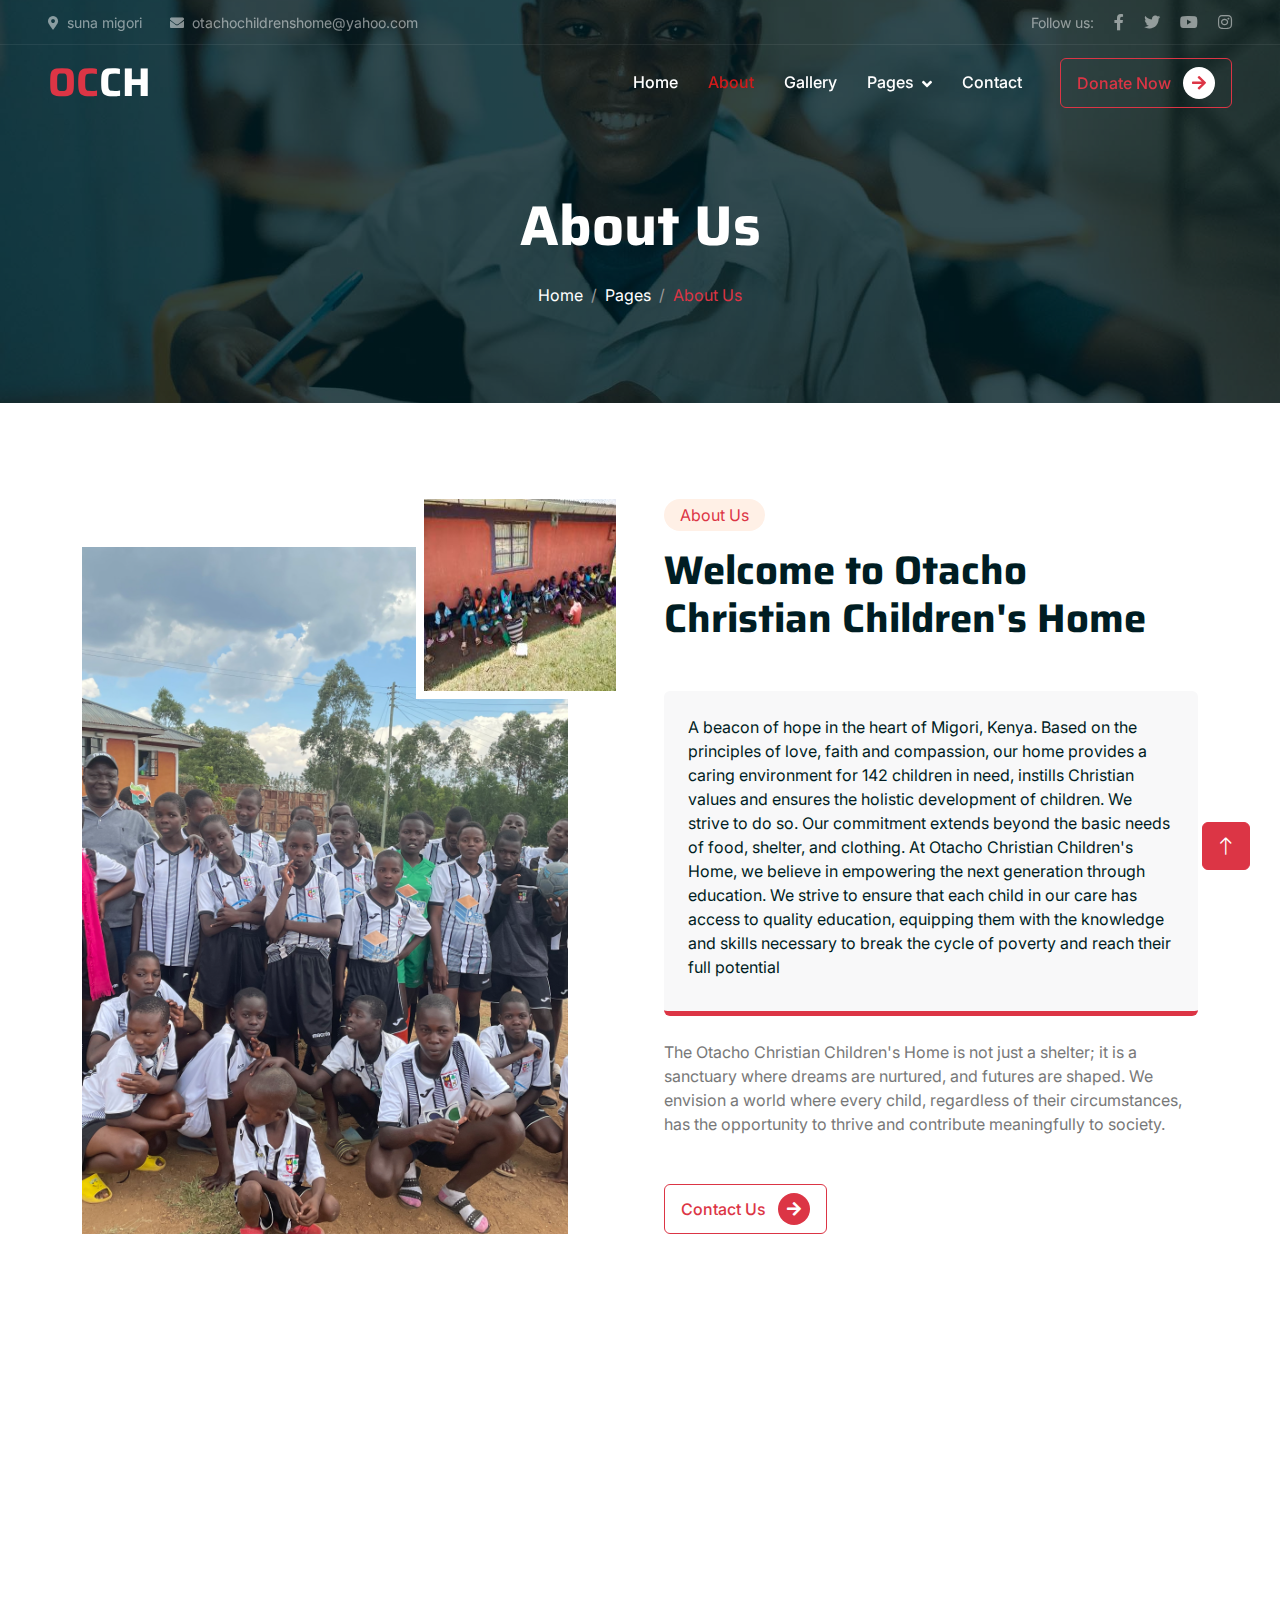
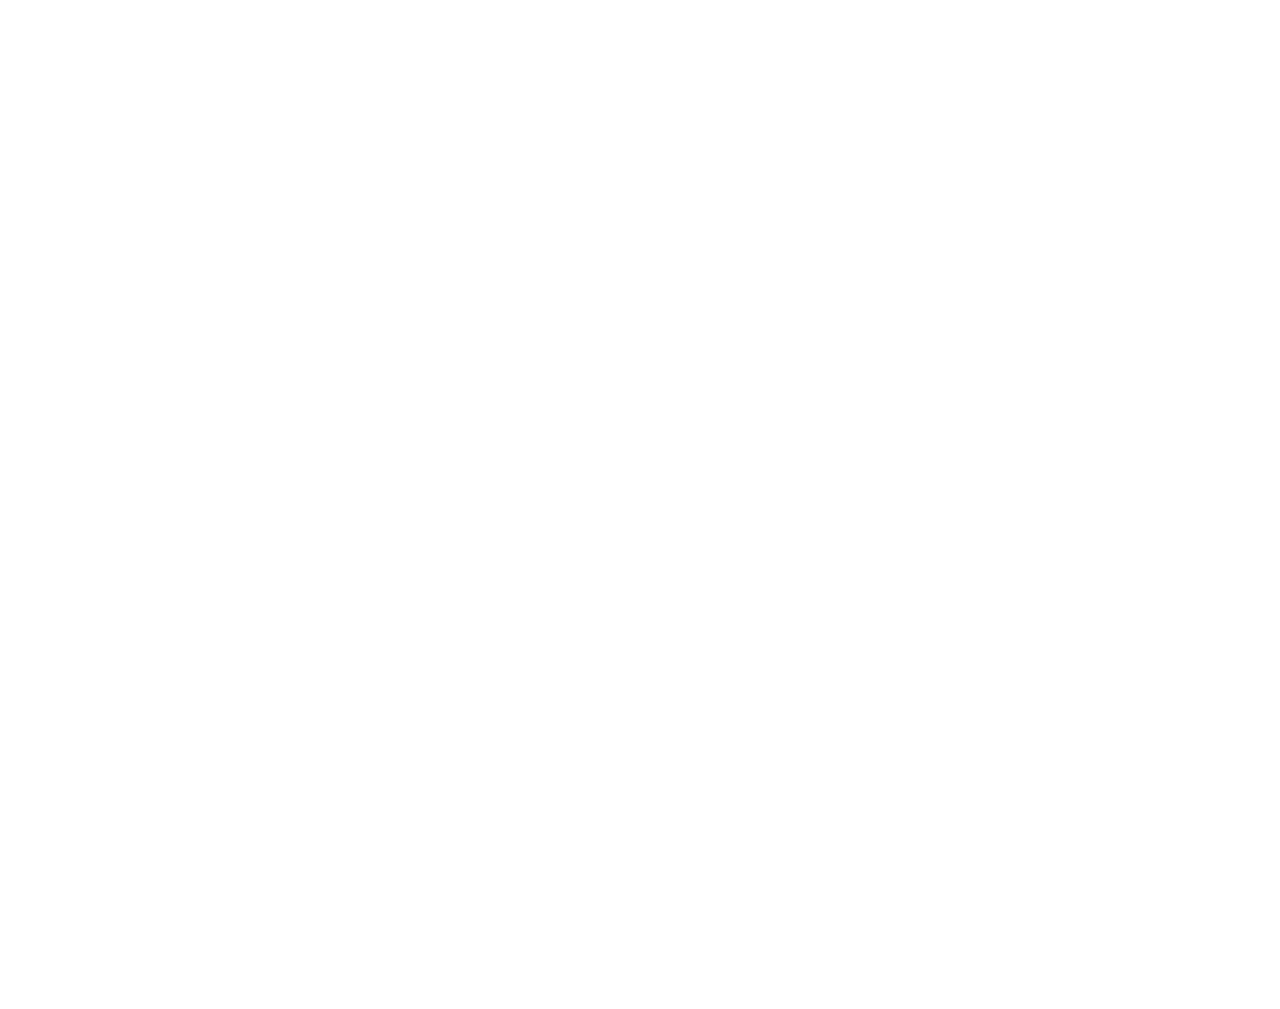
==== about.html @ d8a96b79 "uploads" ====
<!DOCTYPE html>
<html lang="en">

<head>
    <meta charset="utf-8">
    <title>About Us</title>
    <meta content="width=device-width, initial-scale=1.0" name="viewport">
    <meta content="" name="keywords">
    <meta content="" name="description">
    <link href="img/favicon.ico" rel="icon">
    <link rel="preconnect" href="https://fonts.googleapis.com">
    <link rel="preconnect" href="https://fonts.gstatic.com" crossorigin>
    <link href="https://fonts.googleapis.com/css2?family=Inter:wght@400;500;600&family=Saira:wght@500;600;700&display=swap" rel="stylesheet"> 

    <link href="https://cdnjs.cloudflare.com/ajax/libs/font-awesome/5.10.0/css/all.min.css" rel="stylesheet">
    <link href="https://cdn.jsdelivr.net/npm/bootstrap-icons@1.4.1/font/bootstrap-icons.css" rel="stylesheet">
    <link href="lib/animate/animate.min.css" rel="stylesheet">
    <link href="lib/owlcarousel/assets/owl.carousel.min.css" rel="stylesheet">
    <link href="css/bootstrap.min.css" rel="stylesheet">
    <link href="css/style.css" rel="stylesheet">
</head>

<body>
    <!-- Spinner Start -->
    <div id="spinner" class="show bg-white position-fixed translate-middle w-100 vh-100 top-50 start-50 d-flex align-items-center justify-content-center">
        <div class="spinner-grow text-danger" role="status"></div>
    </div>
    <!-- Spinner End -->


    <!-- Navbar Start -->
    <div class="container-fluid fixed-top px-0 wow fadeIn" data-wow-delay="0.1s">
        <div class="top-bar text-white-50 row gx-0 align-items-center d-none d-lg-flex">
            <div class="col-lg-6 px-5 text-start">
                <small><i class="fa fa-map-marker-alt me-2"></i>suna migori</small>
                <small class="ms-4"><i class="fa fa-envelope me-2"></i>otachochildrenshome@yahoo.com</small>
            </div>
            <div class="col-lg-6 px-5 text-end">
                <small>Follow us:</small>
                <a class="text-white-50 ms-3" href="https://www.facebook.com/profile.php?id=61553633801043"><i class="fab fa-facebook-f"></i></a>
                <a class="text-white-50 ms-3" href="https://twitter.com/OtachoHome"><i class="fab fa-twitter"></i></a>
                <a class="text-white-50 ms-3" href="http://www.youtube.com/@OTACHO-HOME"><i class="fab fa-youtube"></i></a>
                <a class="text-white-50 ms-3" href="https://www.instagram.com/otachochildrenshome/"><i class="fab fa-instagram"></i></a>
            </div>
        </div>

        <nav class="navbar navbar-expand-lg navbar-dark py-lg-0 px-lg-5 wow fadeIn" data-wow-delay="0.1s">
            <a href="index.html" class="navbar-brand ms-4 ms-lg-0">
                <h1 class="fw-bold text-danger m-0">OC<span class="text-white">CH</span></h1>
            </a>
            <button type="button" class="navbar-toggler me-4" data-bs-toggle="collapse" data-bs-target="#navbarCollapse">
                <span class="navbar-toggler-icon"></span>
            </button>
            <div class="collapse navbar-collapse" id="navbarCollapse">
                <div class="navbar-nav ms-auto p-4 p-lg-0">
                    <a href="index.html" class="nav-item nav-link">Home</a>
                    <a href="about.html" class="nav-item nav-link active">About</a>
                    <a href="gallery.html" class="nav-item nav-link">Gallery</a>
                    <div class="nav-item dropdown">
                        <a href="#" class="nav-link dropdown-toggle" data-bs-toggle="dropdown">Pages</a>
                        <div class="dropdown-menu m-0">
                            <a href="service.html" class="dropdown-item">Service</a>
                            <a href="donate.html" class="dropdown-item">Donate</a>
                            <!--<a href="team.html" class="dropdown-item">Our Team</a>-->
                            <a href="testimonial.html" class="dropdown-item">Testimonial</a>
                            <!--<a href="404.html" class="dropdown-item">404 Page</a>-->
                        </div>
                    </div>
                    <a href="contact.html" class="nav-item nav-link">Contact</a>
                </div>
                <div class="d-none d-lg-flex ms-2">
                    <a class="btn btn-outline-danger py-2 px-3" href="donate.html">
                        Donate Now
                        <div class="d-inline-flex btn-sm-square bg-white text-danger rounded-circle ms-2">
                            <i class="fa fa-arrow-right"></i>
                        </div>
                    </a>
                </div>
            </div>
        </nav>
    </div>
    <!-- Navbar End -->


    <!-- Page Header Start -->
    <div class="container-fluid page-header mb-5 wow fadeIn" data-wow-delay="0.1s">
        <div class="container text-center">
            <h1 class="display-4 text-white animated slideInDown mb-4">About Us</h1>
            <nav aria-label="breadcrumb animated slideInDown">
                <ol class="breadcrumb justify-content-center mb-0">
                    <li class="breadcrumb-item"><a class="text-white" href="index.html">Home</a></li>
                    <li class="breadcrumb-item"><a class="text-white" href="#">Pages</a></li>
                    <li class="breadcrumb-item text-danger active" aria-current="page">About Us</li>
                </ol>
            </nav>
        </div>
    </div>
    <!-- Page Header End -->


    <!-- About Start -->
    <div class="container-xxl py-5">
        <div class="container">
            <div class="row g-5">
                <div class="col-lg-6 wow fadeInUp" data-wow-delay="0.1s">
                    <div class="position-relative overflow-hidden h-100" style="min-height: 400px;">
                        <img class="position-absolute w-100 h-100 pt-5 pe-5" src="img/banner-5.jpg" alt="" style="object-fit: cover;">
                        <img class="position-absolute top-0 end-0 bg-white ps-2 pb-2" src="img/About-4.jpg" alt="" style="width: 200px; height: 200px;">
                    </div>
                </div>
                <div class="col-lg-6 wow fadeInUp" data-wow-delay="0.5s">
                    <div class="h-100">
                        <div class="d-inline-block rounded-pill bg-secondary text-danger py-1 px-3 mb-3">About Us</div>
                        <h1 class="display-6 mb-5">Welcome to Otacho Christian Children's Home</h1>
                        <div class="bg-light border-bottom border-5 border-danger rounded p-4 mb-4">
                            <p class="text-dark mb-2">A beacon of hope in the heart of Migori, Kenya. Based on the principles of love, faith and compassion, our home provides a caring environment for 142 children in need, instills Christian values ​​and ensures the holistic development of children. We strive to do so. Our commitment extends beyond the basic needs of food, shelter, and clothing. At Otacho Christian Children's Home, we believe in empowering the next generation through education. We strive to ensure that each child in our care has access to quality education, equipping them with the knowledge and skills necessary to break the cycle of poverty and reach their full potential</p>
                           <!-- <span class="text-primary">Jhon Doe, Founder</span> -->
                        </div>
                        <p class="mb-5"> The Otacho Christian Children's Home is not just a shelter; it is a sanctuary where dreams are nurtured, and futures are shaped. We envision a world where every child, regardless of their circumstances, has the opportunity to thrive and contribute meaningfully to society. </p>
                
                        <a class="btn btn-outline-danger py-2 px-3" href="contact.html">
                            Contact Us
                            <div class="d-inline-flex btn-sm-square bg-danger text-white rounded-circle ms-2">
                                <i class="fa fa-arrow-right"></i>
                            </div>
                        </a>
                    </div>
                </div>
            </div>
        </div>
    </div>
    <!-- About End -->

    

    <!--History Start-->

    <div class="container-xxl py-5">
        <div class="container">
            <div class="row g-5">
                <div class="col-lg-6 order-lg-last wow fadeInUp" data-wow-delay="0.5s">
                    <div class="h-100">
                        <div class="d-inline-block rounded-pill bg-secondary text-danger py-1 px-3 mb-3">Our History</div>
                        <h1 class="display-6 mb-5">Our History is Our Story</h1>
                        <div class="bg-light border-bottom border-5 border-danger rounded p-4 mb-4">
                            <p class="text-dark mb-2">Founded in 2003 by Nashon Otiato, Our story is one of compassion, rooted in the personal experience of our founder, Nashon Otiato. At the tender age of 8, Nashon found himself orphaned and facing an uncertain future. However, a benevolent Samaritan intervened, providing Nashon with more than just shelter and sustenance. This act of kindness bestowed upon him the gift of education, nurturing his potential and laying the foundation for the philanthropist he would become. Driven by the profound impact of generosity, Nashon, along with his wife Judith Ouma, established Otacho Christian Children's Home with a mission to pay forward the kindness that changed his life. </p>
                             <!--<span class="text-primary">Jhon Doe, Founder</span>-->
                        </div>
                        <p class="mb-5">Together, they have opened their hearts and home to 142 orphans, raising them as if they were their own. The couple, along with their three biological children, form a tight-knit family that is committed to providing love, care, and a supportive environment for every child under their roof.</p>
    
                        <a class="btn btn-outline-danger py-2 px-3" href="contact.html">
                            Contact Us
                            <div class="d-inline-flex btn-sm-square bg-danger text-white rounded-circle ms-2">
                                <i class="fa fa-arrow-right"></i>
                            </div>
                        </a>
                    </div>
                </div>
                <div class="col-lg-6 wow fadeInUp" data-wow-delay="0.1s">
                    <div class="position-relative overflow-hidden h-100" style="min-height: 400px;">
                        <img class="position-absolute w-100 h-100 pt-5 pe-5" src="img/founder.jpg" alt="" style="object-fit: cover;">
                        <img class="position-absolute top-0 end-0 bg-white ps-2 pb-2" src="img/About-3.jpg" alt="" style="width: 200px; height: 200px;">
                    </div>
                </div>
            </div>
        </div>
    </div>
    

   <!--History End-->


    <!-- Footer Start -->
    <div class="container-fluid bg-dark text-white-50 footer mt-5 pt-5 wow fadeIn" data-wow-delay="0.1s">
        <div class="container py-5">
            <div class="row g-5">
                <div class="col-lg-3 col-md-6">
                    <h1 class="fw-bold text-danger mb-4">OC<span class="text-white">CH</span></h1>
                    <p>Empowering young hearts: A haven of care and compassion for children, fostering dreams and building futures at Otacho Christian Home</p>
                    <div class="d-flex pt-2">
                        <a class="btn btn-square me-1" href="https://twitter.com/OtachoHome"><i class="fab fa-twitter"></i></a>
                        <a class="btn btn-square me-1" href="https://www.facebook.com/profile.php?id=61553633801043"><i class="fab fa-facebook-f"></i></a>
                        <a class="btn btn-square me-1" href="http://www.youtube.com/@OTACHO-HOME"><i class="fab fa-youtube"></i></a>
                        <a class="btn btn-square me-0" href="https://www.instagram.com/otachochildrenshome/"><i class="fab fa-instagram"></i></a>
                    </div>
                </div>
                <div class="col-lg-3 col-md-6">
                    <h5 class="text-light mb-4">Address</h5>
                    <p><i class="fa fa-map-marker-alt me-3"></i>suna-migori</p>
                    <p><i class="fa fa-phone-alt me-3"></i>+254 723255935</p>
                    <p><i class="fa fa-envelope me-3"></i>otachochildrenshome@yahoo.com</p>
                </div>
                <div class="col-lg-3 col-md-6">
                    <h5 class="text-light mb-4">Quick Links</h5>
                    <a class="btn btn-link" href="">About Us</a>
                    <a class="btn btn-link" href="">Contact Us</a>
                    <a class="btn btn-link" href="">Our Services</a>
                    <a class="btn btn-link" href="">Terms & Condition</a>
                    <a class="btn btn-link" href="">Support</a>
                </div>
                <div class="col-lg-3 col-md-6">
                    <h5 class="text-light mb-4">Newsletter</h5>
                    <p>Newsletter coming soon.</p>
                    <div class="position-relative mx-auto" style="max-width: 400px;">
                        <input class="form-control bg-transparent w-100 py-3 ps-4 pe-5" type="text" placeholder="Your email">
                        <button type="button" class="btn btn-danger py-2 position-absolute top-0 end-0 mt-2 me-2">SignUp</button>
                    </div>
                </div>
            </div>
        </div>
        <div class="container-fluid copyright">
            <div class="container">
                <div class="row">
                    <div class="col-md-6 text-center text-md-start mb-3 mb-md-0">
                        &copy; <a href="#">otachochildrenshome</a>, All Right Reserved.
                    </div>
                    <div class="col-md-6 text-center text-md-end">
                        <!--/*** This template is free as long as you keep the footer author’s credit link/attribution link/backlink. If you'd like to use the template without the footer author’s credit link/attribution link/backlink, you can purchase the Credit Removal License from "https://htmlcodex.com/credit-removal". Thank you for your support. ***/-->
                        Designed By <a href="https://htmllcodex.com">Otacho</a>
                    </div>
                </div>
            </div>
        </div>
    </div>
    <!-- Footer End -->


    <!-- Back to Top -->
    <a href="#" class="btn btn-lg btn-danger btn-lg-square back-to-top"><i class="bi bi-arrow-up"></i></a>


    <!-- JavaScript Libraries -->
    <script src="https://code.jquery.com/jquery-3.4.1.min.js"></script>
    <script src="https://cdn.jsdelivr.net/npm/bootstrap@5.0.0/dist/js/bootstrap.bundle.min.js"></script>
    <script src="lib/wow/wow.min.js"></script>
    <script src="lib/easing/easing.min.js"></script>
    <script src="lib/waypoints/waypoints.min.js"></script>
    <script src="lib/owlcarousel/owl.carousel.min.js"></script>
    <script src="lib/parallax/parallax.min.js"></script>

    <!-- Template Javascript -->
    <script src="js/main.js"></script>
</body>

</html>
---- css/style.css ----
/********** Template CSS **********/
:root {
    --primary: #d11b1b;
    --secondary: #FFF0E6;
    --light: #F8F8F9;
    --dark: #001D23;
}

.back-to-top {
    position: fixed;
    display: none;
    right: 30px;
    bottom: 30px;
    z-index: 99;
}


/*** Spinner ***/
#spinner {
    opacity: 0;
    visibility: hidden;
    transition: opacity .5s ease-out, visibility 0s linear .5s;
    z-index: 99999;
}

#spinner.show {
    transition: opacity .5s ease-out, visibility 0s linear 0s;
    visibility: visible;
    opacity: 1;
}


/*** Button ***/
.btn {
    font-weight: 500;
    transition: .5s;
}

.btn.btn-primary,
.btn.btn-outline-primary:hover {
    color: #FFFFFF;
}

.btn.btn-primary:hover {
    color: var(--primary);
    background: transparent;
}

.btn-square {
    width: 38px;
    height: 38px;
}

.btn-sm-square {
    width: 32px;
    height: 32px;
}

.btn-lg-square {
    width: 48px;
    height: 48px;
}

.btn-square,
.btn-sm-square,
.btn-lg-square {
    padding: 0;
    display: flex;
    align-items: center;
    justify-content: center;
    font-weight: normal;
}


/*** Navbar ***/
.fixed-top {
    transition: .5s;
}

.top-bar {
    height: 45px;
    border-bottom: 1px solid rgba(255, 255, 255, .07);
}

.navbar .dropdown-toggle::after {
    border: none;
    content: "\f107";
    font-family: "Font Awesome 5 Free";
    font-weight: 900;
    vertical-align: middle;
    margin-left: 8px;
}

.navbar .navbar-nav .nav-link {
    margin-right: 30px;
    padding: 25px 0;
    color: #FFFFFF;
    font-weight: 500;
    outline: none;
}

.navbar .navbar-nav .nav-link:hover,
.navbar .navbar-nav .nav-link.active {
    color: var(--primary);
}

@media (max-width: 991.98px) {
    .navbar .navbar-nav {
        margin-top: 10px;
        border-top: 1px solid rgba(0, 0, 0, .07);
        background: var(--dark);
    }

    .navbar .navbar-nav .nav-link {
        padding: 10px 0;
    }
}

@media (min-width: 992px) {
    .navbar .nav-item .dropdown-menu {
        display: block;
        visibility: hidden;
        top: 100%;
        transform: rotateX(-75deg);
        transform-origin: 0% 0%;
        transition: .5s;
        opacity: 0;
    }

    .navbar .nav-item:hover .dropdown-menu {
        transform: rotateX(0deg);
        visibility: visible;
        transition: .5s;
        opacity: 1;
    }
}


/*** Header ***/
.carousel-caption {
    top: 0;
    left: 0;
    right: 0;
    bottom: 0;
    display: flex;
    align-items: center;
    justify-content: center;
    text-align: center;
    background: rgba(0, 29, 35, .8);
    z-index: 1;
}

.carousel-control-prev,
.carousel-control-next {
    width: 15%;
}

.carousel-control-prev-icon,
.carousel-control-next-icon {
    width: 3rem;
    height: 3rem;
    background-color: var(--dark);
    border: 12px solid var(--dark);
    border-radius: 3rem;
}

@media (max-width: 768px) {
    #header-carousel .carousel-item {
        position: relative;
        min-height: 450px;
    }
    
    #header-carousel .carousel-item img {
        position: absolute;
        width: 100%;
        height: 100%;
        object-fit: cover;
    }
}

.page-header {
    padding-top: 12rem;
    padding-bottom: 6rem;
    background: linear-gradient(rgba(0, 29, 35, .8), rgba(0, 29, 35, .8)), url(../img/carousel-1.jpg) center center no-repeat;
    background-size: cover;
}

.page-header .breadcrumb-item+.breadcrumb-item::before {
    color: #999999;
}


/*** Causes ***/
.causes-item .progress {
    height: 5px;
    border-radius: 0;
    overflow: visible;
}

.causes-item .progress .progress-bar {
    position: relative;
    overflow: visible;
    width: 0px;
    border-radius: 0;
    transition: 5s;
}

.causes-item .progress .progress-bar span {
    position: absolute;
    top: -7px;
    right: 0;
    width: 40px;
    height: 19px;
    display: flex;
    align-items: center;
    justify-content: center;
    font-size: 12px;
    background: var(--primary);
    color: #FFFFFF;
}

.causes-item .causes-overlay {
    position: absolute;
    width: 100%;
    height: 0;
    top: 0;
    left: 0;
    display: flex;
    align-items: center;
    justify-content: center;
    background: rgba(0, 0, 0, .5);
    overflow: hidden;
    opacity: 0;
    transition: .5s;
}

.causes-item:hover .causes-overlay {
    height: 100%;
    opacity: 1;
}


/*** Service ***/
.service-item {
    box-shadow: 0 0 45px rgba(0, 0, 0, .06);
}


/*** Donate ***/
.donate {
    background: rgba(0, 29, 35, .8);
}

.btn-group .btn-light:hover,
.btn-group input[type="radio"]:checked+label {
    color: var(--primary);
    border-color: var(--primary);
}


/*** Team ***/
.team-item img {
    position: relative;
    top: 0;
    transition: .5s;
}

.team-item:hover img {
    top: -30px;
}

.team-item .team-text {
    position: relative;
    height: 100px;
    transition: .5s;
}

.team-item:hover .team-text {
    margin-top: -60px;
    height: 160px;
}

.team-item .team-text .team-social {
    opacity: 0;
    transition: .5s;
}

.team-item:hover .team-text .team-social {
    opacity: 1;
}

.team-item .team-social .btn {
    display: inline-flex;
    color: var(--primary);
    background: #FFFFFF;
    border-radius: 40px;
}

.team-item .team-social .btn:hover {
    color: #FFFFFF;
    background: var(--primary);
}


/*** Testimonial ***/
.testimonial-carousel::before {
    position: absolute;
    content: "";
    top: 0;
    left: 0;
    height: 100%;
    width: 0;
    background: linear-gradient(to right, rgba(255, 255, 255, 1) 0%, rgba(255, 255, 255, 0) 100%);
    z-index: 1;
}

.testimonial-carousel::after {
    position: absolute;
    content: "";
    top: 0;
    right: 0;
    height: 100%;
    width: 0;
    background: linear-gradient(to left, rgba(255, 255, 255, 1) 0%, rgba(255, 255, 255, 0) 100%);
    z-index: 1;
}

@media (min-width: 768px) {
    .testimonial-carousel::before,
    .testimonial-carousel::after {
        width: 200px;
    }
}

@media (min-width: 992px) {
    .testimonial-carousel::before,
    .testimonial-carousel::after {
        width: 300px;
    }
}

.testimonial-carousel .owl-item .testimonial-text {
    background: var(--light);
    transform: scale(.8);
    transition: .5s;
}

.testimonial-carousel .owl-item.center .testimonial-text {
    background: var(--primary);
    transform: scale(1);
}

.testimonial-carousel .owl-item .testimonial-text *,
.testimonial-carousel .owl-item .testimonial-item img {
    transition: .5s;
}

.testimonial-carousel .owl-item.center .testimonial-text * {
    color: var(--light) !important;
}

.testimonial-carousel .owl-item.center .testimonial-item img {
    background: var(--primary) !important;
} 

.testimonial-carousel .owl-nav {
    position: absolute;
    width: 350px;
    top: 15px;
    left: 50%;
    transform: translateX(-50%);
    display: flex;
    justify-content: space-between;
    opacity: 0;
    transition: .5s;
    z-index: 1;
}

.testimonial-carousel:hover .owl-nav {
    width: 300px;
    opacity: 1;
}

.testimonial-carousel .owl-nav .owl-prev,
.testimonial-carousel .owl-nav .owl-next {
    position: relative;
    color: var(--primary);
    font-size: 45px;
    transition: .5s;
}

.testimonial-carousel .owl-nav .owl-prev:hover,
.testimonial-carousel .owl-nav .owl-next:hover {
    color: var(--dark);
}


/*** Footer ***/

.footer .btn.btn-link {
    display: block;
    margin-bottom: 5px;
    padding: 0;
    text-align: left;
    color: rgba(255,255,255,0.5);
    font-weight: normal;
    text-transform: capitalize;
    transition: .3s;
}

.footer .btn.btn-link::before {
    position: relative;
    content: "\f105";
    font-family: "Font Awesome 5 Free";
    font-weight: 900;
    color: rgba(255,255,255,0.5);
    margin-right: 10px;
}

.footer .btn.btn-link:hover {
    color: var(--light);
    letter-spacing: 1px;
    box-shadow: none;
}

.footer .btn.btn-square {
    color: rgba(255,255,255,0.5);
    border: 1px solid rgba(255,255,255,0.5);
}

.footer .btn.btn-square:hover {
    color: var(--secondary);
    border-color: var(--light);
}

.footer .copyright {
    padding: 25px 0;
    font-size: 15px;
    border-top: 1px solid rgba(256, 256, 256, .1);
}

.footer .copyright a {
    color: var(--secondary);
}

.footer .copyright a:hover {
    color: var(--primary);
}
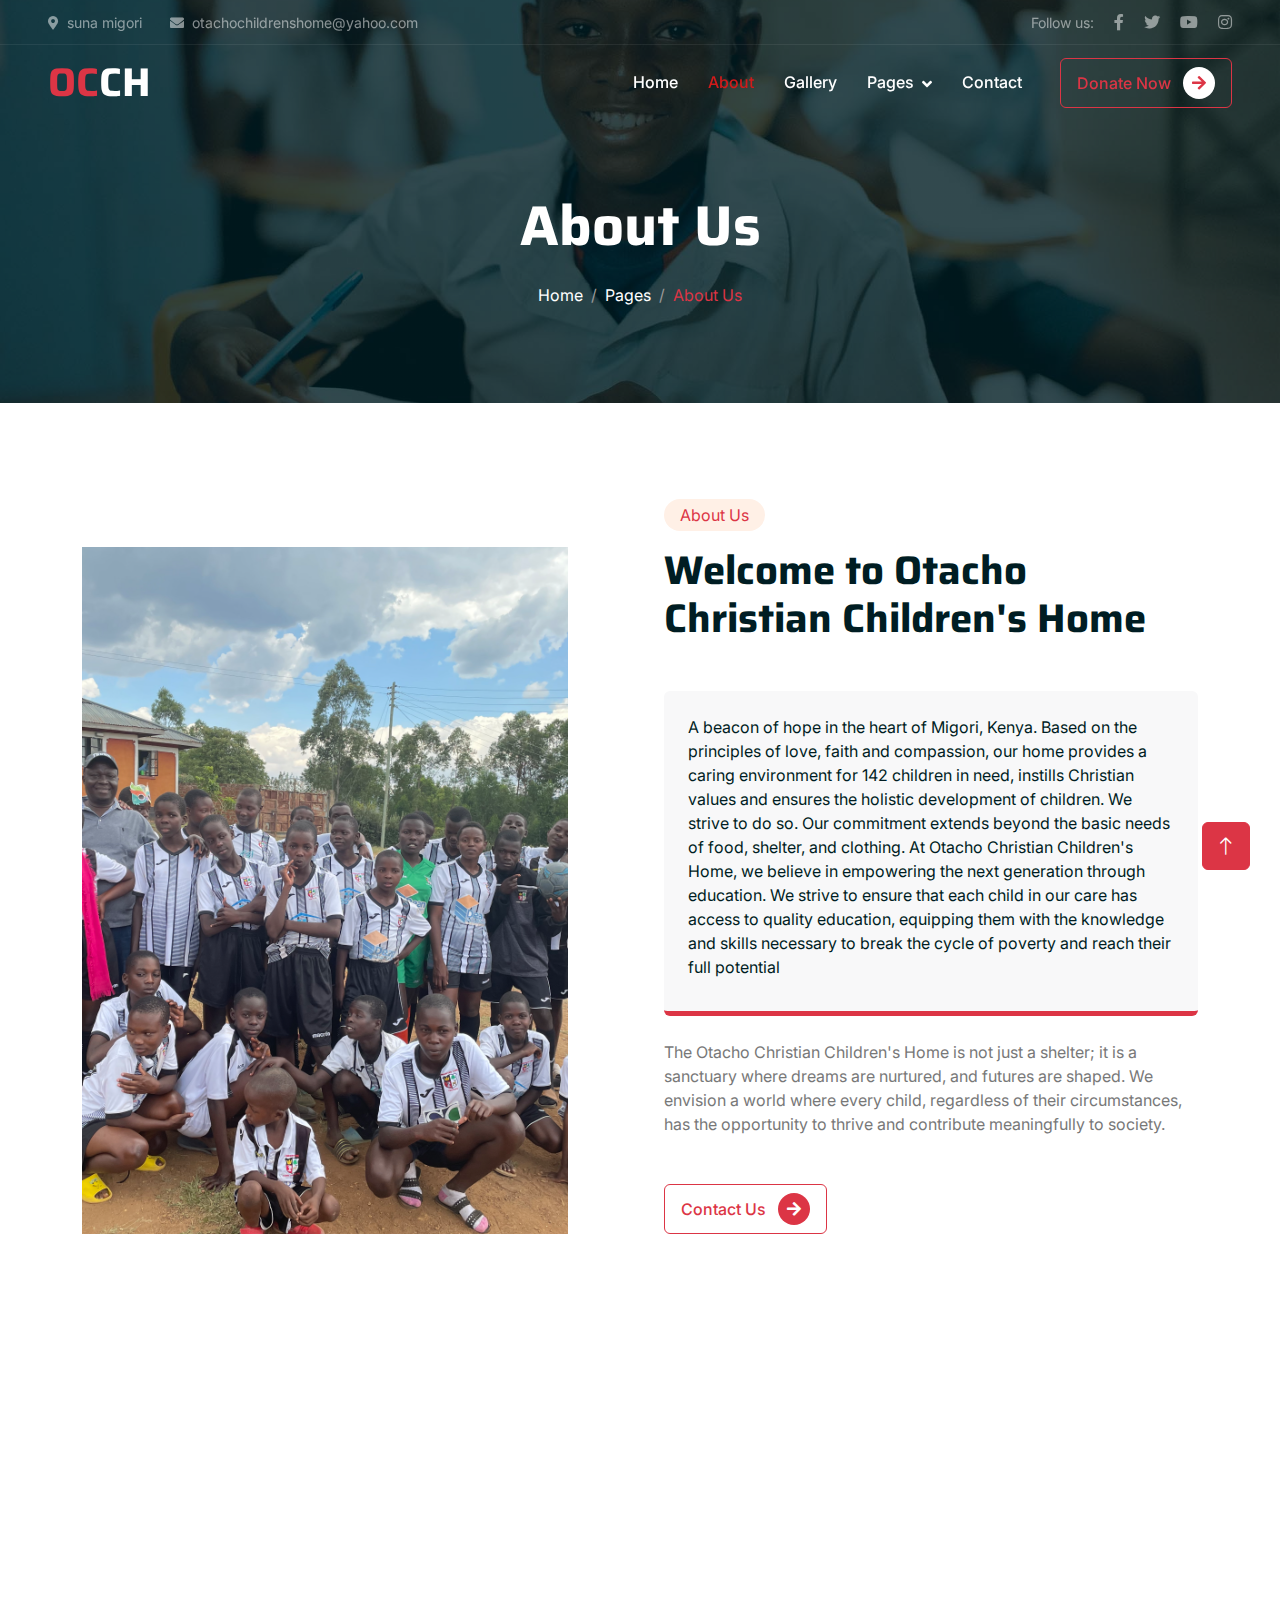
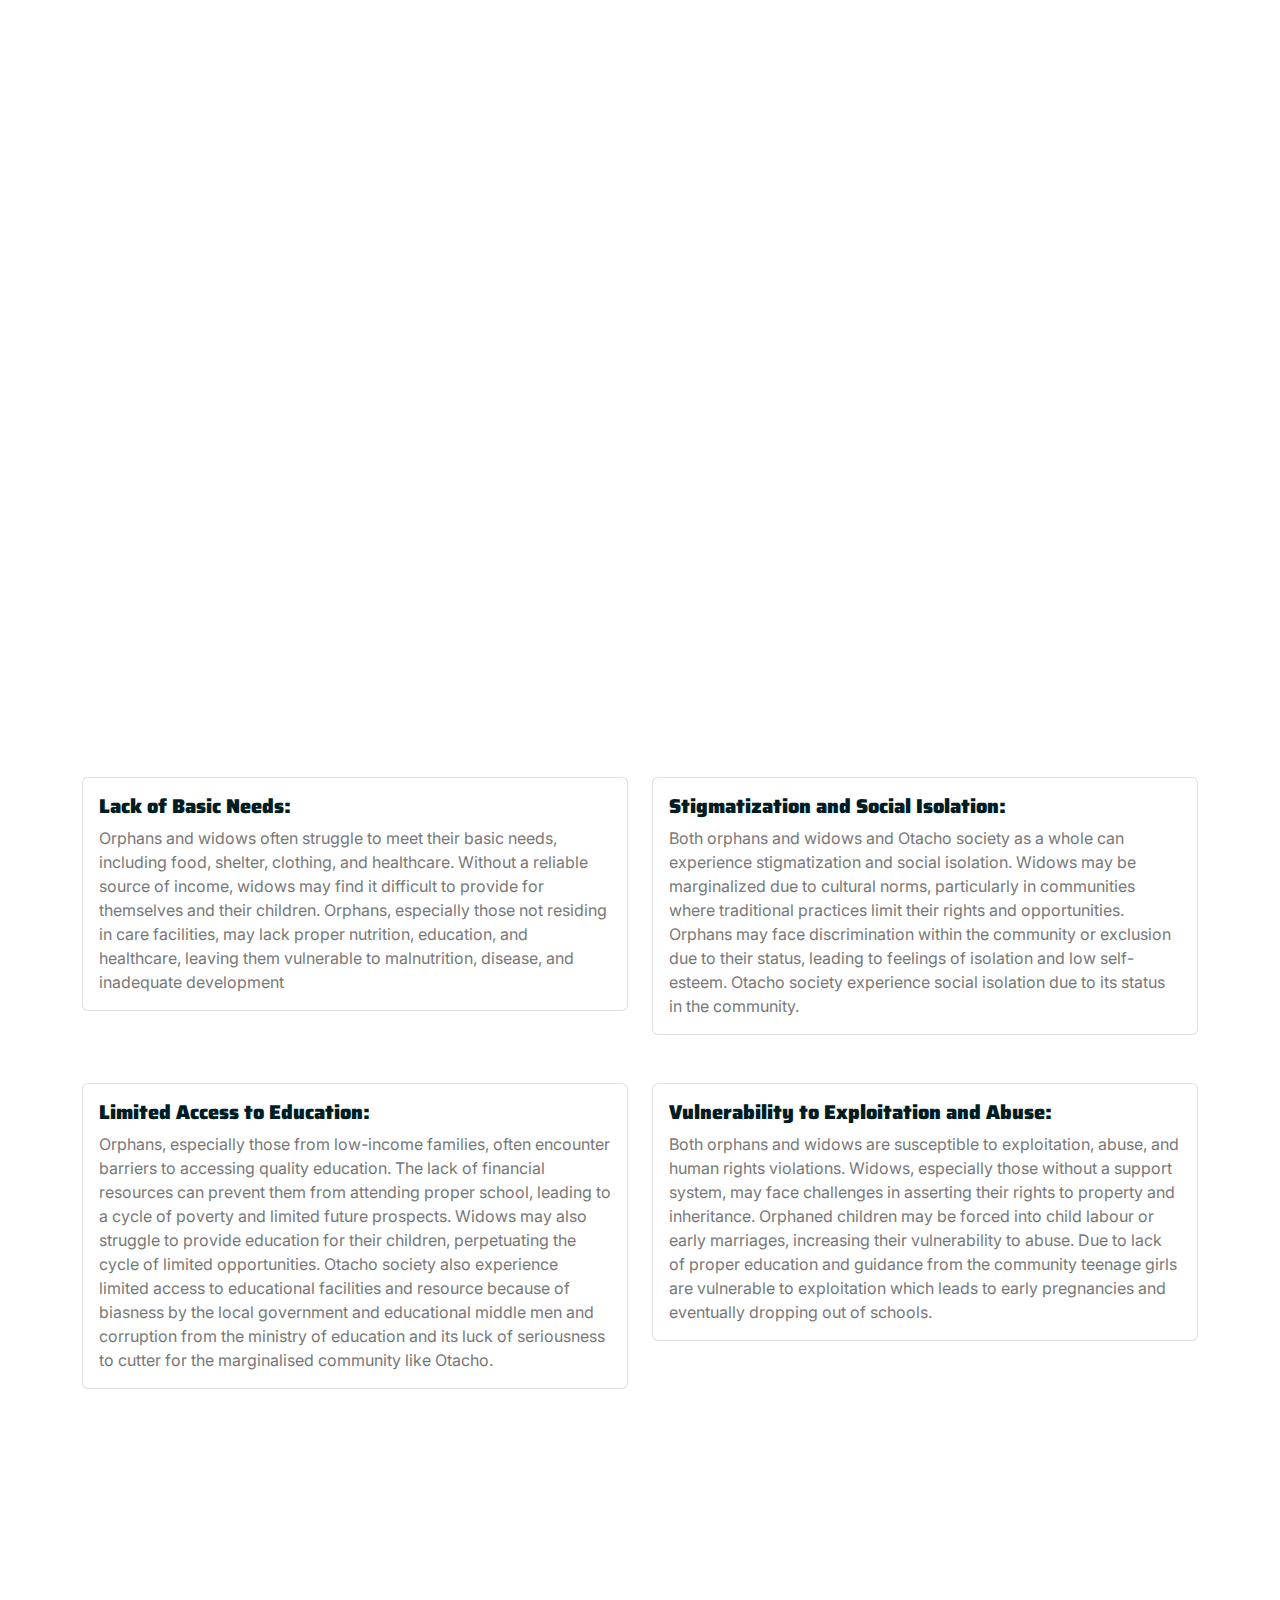
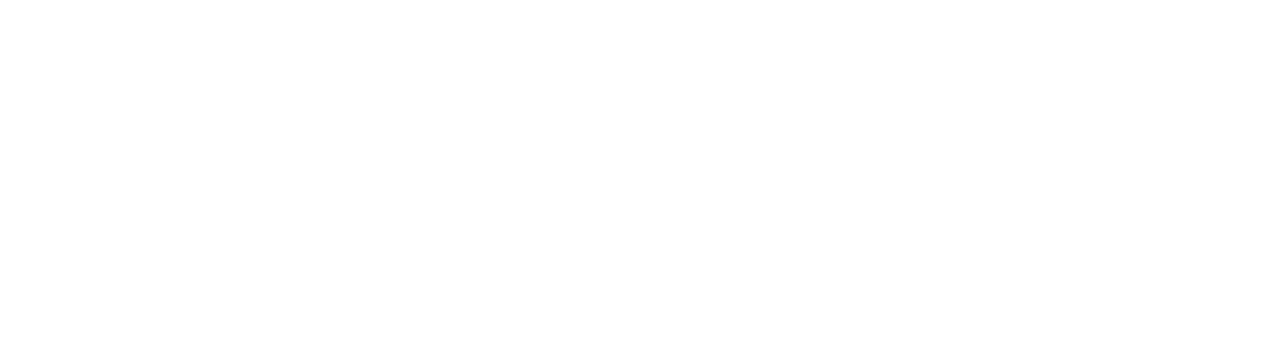
==== commit ed3ab56c: "update" ====
--- a/about.html
+++ b/about.html
@@ -105,7 +105,7 @@
                 <div class="col-lg-6 wow fadeInUp" data-wow-delay="0.1s">
                     <div class="position-relative overflow-hidden h-100" style="min-height: 400px;">
                         <img class="position-absolute w-100 h-100 pt-5 pe-5" src="img/banner-5.jpg" alt="" style="object-fit: cover;">
-                        <img class="position-absolute top-0 end-0 bg-white ps-2 pb-2" src="img/About-4.jpg" alt="" style="width: 200px; height: 200px;">
+                        <!--<img class="position-absolute top-0 end-0 bg-white ps-2 pb-2" src="img/About-4.jpg" alt="" style="width: 200px; height: 200px;">-->
                     </div>
                 </div>
                 <div class="col-lg-6 wow fadeInUp" data-wow-delay="0.5s">
@@ -159,7 +159,7 @@
                 <div class="col-lg-6 wow fadeInUp" data-wow-delay="0.1s">
                     <div class="position-relative overflow-hidden h-100" style="min-height: 400px;">
                         <img class="position-absolute w-100 h-100 pt-5 pe-5" src="img/founder.jpg" alt="" style="object-fit: cover;">
-                        <img class="position-absolute top-0 end-0 bg-white ps-2 pb-2" src="img/About-3.jpg" alt="" style="width: 200px; height: 200px;">
+                        <img class="position-absolute top-0 end-0 bg-white ps-2 pb-2" src="" alt="" style="width: 0px; height: 0px;">
                     </div>
                 </div>
             </div>
@@ -168,6 +168,78 @@
     
 
    <!--History End-->
+
+   <!--Challenges-->
+
+
+   <div class="container-xxl py-5">
+    <div class="container">
+        <div class="text-center mx-auto mb-5 wow fadeInUp" data-wow-delay="0.1s" style="max-width: 500px;">
+            <div class="d-inline-block rounded-pill bg-secondary text-danger py-1 px-3 mb-3">Obstacles</div>
+            <h1 class="display-6 mb-5">Obstacles Encountered within the Otacho Community</h1>
+        </div>
+        <div class="row">
+            <div class="col-sm-6">
+              <div class="card">
+                <div class="card-body">
+                  <h5 class="card-title"><strong>Lack of Basic Needs:</strong></h5>
+                  <p class="card-text">Orphans and widows often struggle to meet their basic needs, including food, shelter, clothing, and
+                    healthcare. Without a reliable source of income, widows may find it difficult to provide for
+                    themselves and their children. Orphans, especially those not residing in care facilities, may lack
+                    proper nutrition, education, and healthcare, leaving them vulnerable to malnutrition, disease, and
+                    inadequate development</p>
+        
+                </div>
+              </div>
+            </div>
+            <div class="col-sm-6">
+              <div class="card">
+                <div class="card-body">
+                  <h5 class="card-title"><strong>Stigmatization and Social Isolation:</strong></h5>
+                  <p class="card-text">Both orphans and widows and Otacho society as a whole can experience stigmatization and social
+                    isolation. Widows may be marginalized due to cultural norms, particularly in communities where
+                    traditional practices limit their rights and opportunities. Orphans may face discrimination within the
+                    community or exclusion due to their status, leading to feelings of isolation and low self-esteem.
+                    Otacho society experience social isolation due to its status in the community.</p>
+                
+                </div>
+              </div>
+            </div>
+          </div>
+          <div class="row mt-5">
+            <div class="col-sm-6">
+              <div class="card">
+                <div class="card-body">
+                  <h5 class="card-title"><strong>Limited Access to Education:</strong></h5>
+                  <p class="card-text">Orphans, especially those from low-income families, often encounter barriers to accessing quality
+                    education. The lack of financial resources can prevent them from attending proper school, leading to
+                    a cycle of poverty and limited future prospects. Widows may also struggle to provide education for
+                    their children, perpetuating the cycle of limited opportunities. Otacho society also experience
+                    limited access to educational facilities and resource because of biasness by the local government and
+                    educational middle men and corruption from the ministry of education and its luck of seriousness to
+                    cutter for the marginalised community like Otacho.</p>
+        
+                </div>
+              </div>
+            </div>
+            <div class="col-sm-6">
+              <div class="card">
+                <div class="card-body">
+                <h5 class="card-title"><strong>Vulnerability to Exploitation and Abuse:</strong></h5>
+                  <p class="card-text">Both orphans and widows are susceptible to exploitation, abuse, and human rights violations.
+                    Widows, especially those without a support system, may face challenges in asserting their rights to
+                    property and inheritance. Orphaned children may be forced into child labour or early marriages,
+                    increasing their vulnerability to abuse. Due to lack of proper education and guidance from the
+                    community teenage girls are vulnerable to exploitation which leads to early pregnancies and
+                    eventually dropping out of schools.</p>
+                
+                </div>
+              </div>
+            </div>
+    </div>
+   </div>
+
+   <!--Challenges End-->
 
 
     <!-- Footer Start -->
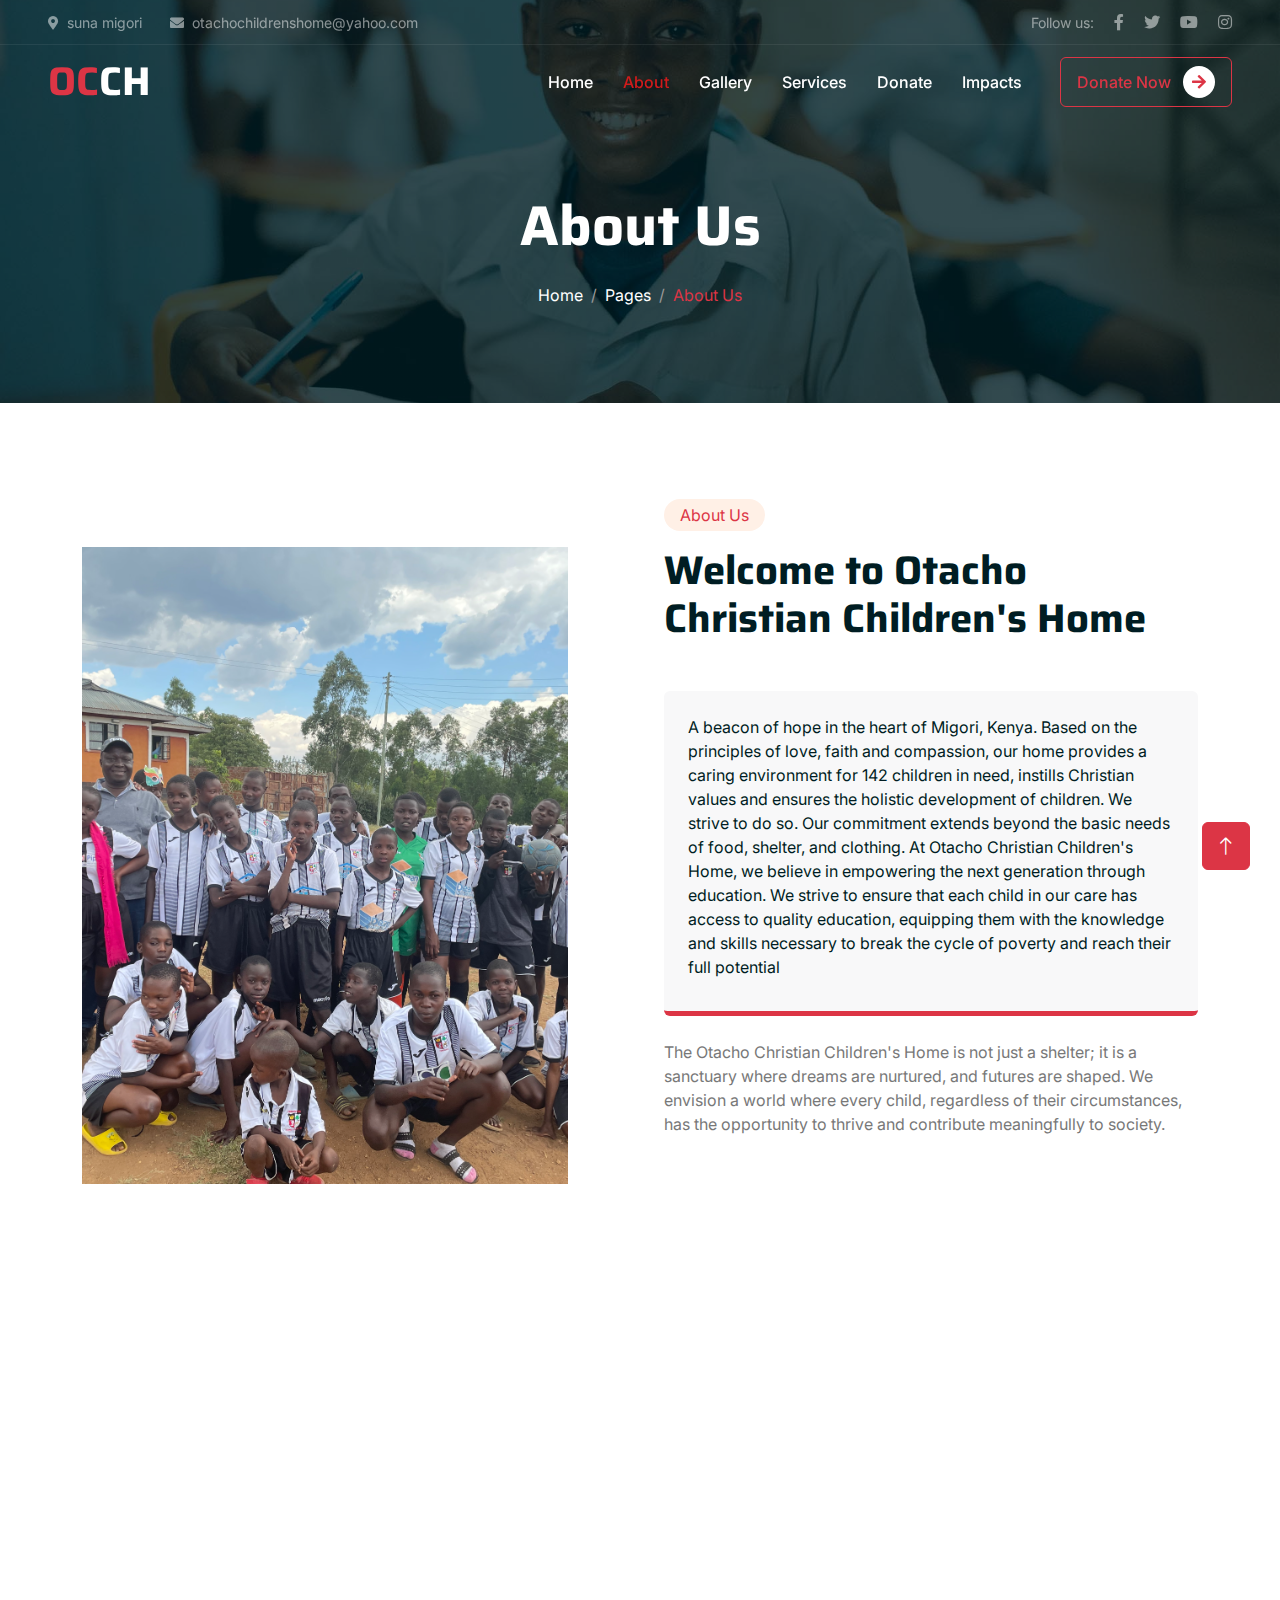
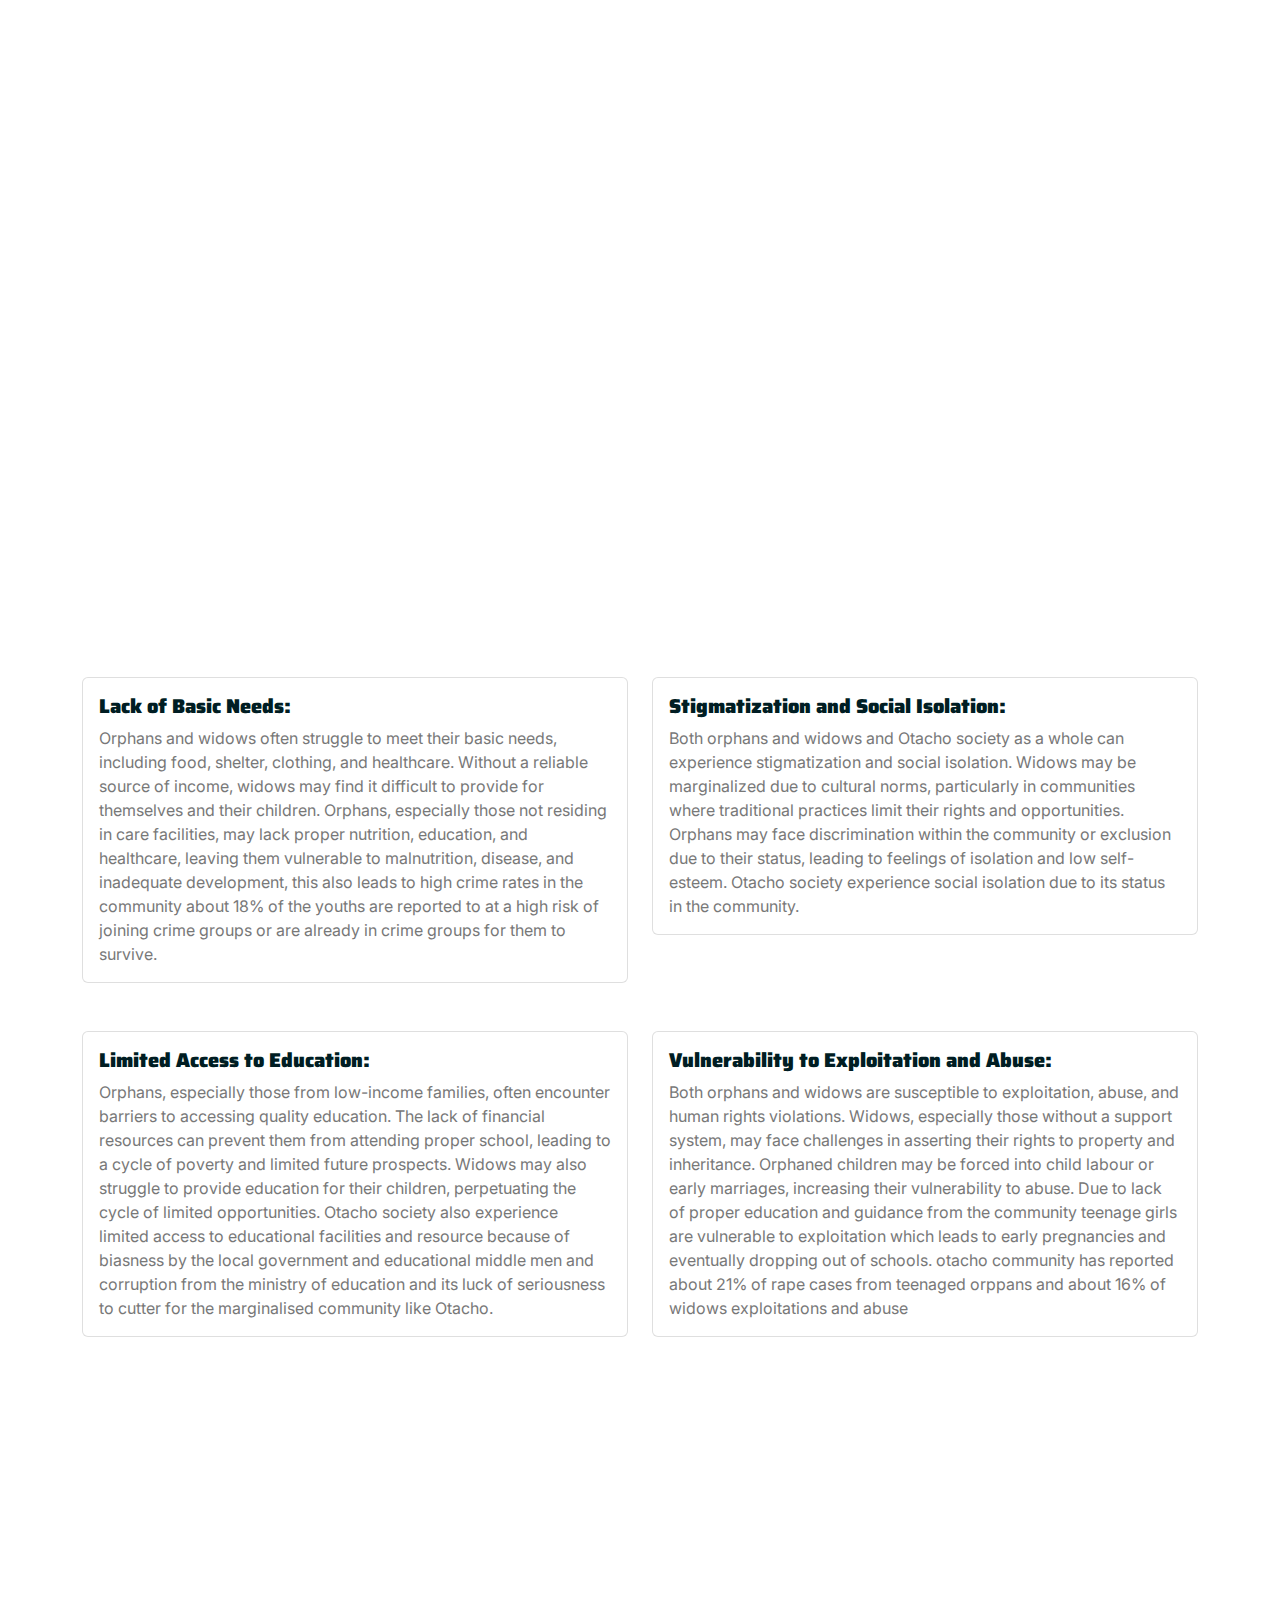
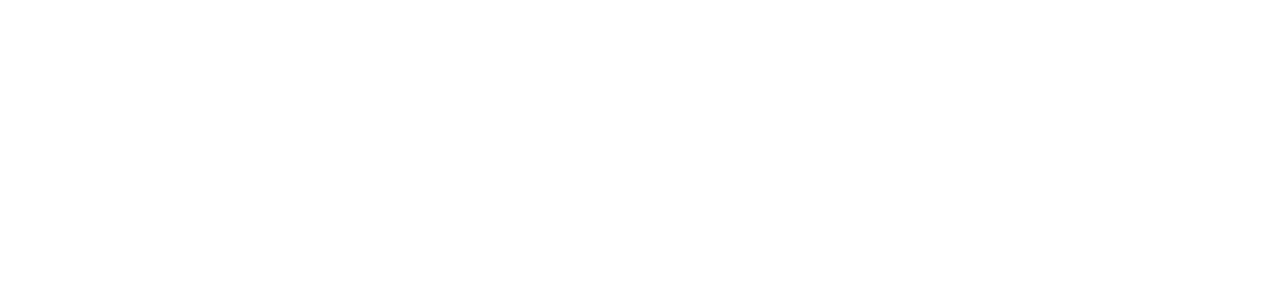
==== commit 6cb94146: "update" ====
--- a/about.html
+++ b/about.html
@@ -56,17 +56,19 @@
                     <a href="index.html" class="nav-item nav-link">Home</a>
                     <a href="about.html" class="nav-item nav-link active">About</a>
                     <a href="gallery.html" class="nav-item nav-link">Gallery</a>
-                    <div class="nav-item dropdown">
+                    <a href="service.html" class="nav-item nav-link">Services</a>
+                    <a href="donate.html" class="nav-item nav-link">Donate</a>
+                    <a href="testimonial.html" class="nav-item nav-link">Impacts</a>
+                    <!--<div class="nav-item dropdown">
                         <a href="#" class="nav-link dropdown-toggle" data-bs-toggle="dropdown">Pages</a>
                         <div class="dropdown-menu m-0">
                             <a href="service.html" class="dropdown-item">Service</a>
                             <a href="donate.html" class="dropdown-item">Donate</a>
-                            <!--<a href="team.html" class="dropdown-item">Our Team</a>-->
+                            <a href="team.html" class="dropdown-item">Our Team</a>
                             <a href="testimonial.html" class="dropdown-item">Testimonial</a>
-                            <!--<a href="404.html" class="dropdown-item">404 Page</a>-->
+                            <a href="404.html" class="dropdown-item">404 Page</a>
                         </div>
-                    </div>
-                    <a href="contact.html" class="nav-item nav-link">Contact</a>
+                    </div>-->
                 </div>
                 <div class="d-none d-lg-flex ms-2">
                     <a class="btn btn-outline-danger py-2 px-3" href="donate.html">
@@ -118,12 +120,12 @@
                         </div>
                         <p class="mb-5"> The Otacho Christian Children's Home is not just a shelter; it is a sanctuary where dreams are nurtured, and futures are shaped. We envision a world where every child, regardless of their circumstances, has the opportunity to thrive and contribute meaningfully to society. </p>
                 
-                        <a class="btn btn-outline-danger py-2 px-3" href="contact.html">
+                        <!--<a class="btn btn-outline-danger py-2 px-3" href="contact.html">
                             Contact Us
                             <div class="d-inline-flex btn-sm-square bg-danger text-white rounded-circle ms-2">
                                 <i class="fa fa-arrow-right"></i>
                             </div>
-                        </a>
+                        </a>-->
                     </div>
                 </div>
             </div>
@@ -148,12 +150,12 @@
                         </div>
                         <p class="mb-5">Together, they have opened their hearts and home to 142 orphans, raising them as if they were their own. The couple, along with their three biological children, form a tight-knit family that is committed to providing love, care, and a supportive environment for every child under their roof.</p>
     
-                        <a class="btn btn-outline-danger py-2 px-3" href="contact.html">
+                        <!--<a class="btn btn-outline-danger py-2 px-3" href="contact.html">
                             Contact Us
                             <div class="d-inline-flex btn-sm-square bg-danger text-white rounded-circle ms-2">
                                 <i class="fa fa-arrow-right"></i>
                             </div>
-                        </a>
+                        </a>-->
                     </div>
                 </div>
                 <div class="col-lg-6 wow fadeInUp" data-wow-delay="0.1s">
@@ -187,7 +189,7 @@
                     healthcare. Without a reliable source of income, widows may find it difficult to provide for
                     themselves and their children. Orphans, especially those not residing in care facilities, may lack
                     proper nutrition, education, and healthcare, leaving them vulnerable to malnutrition, disease, and
-                    inadequate development</p>
+                    inadequate development, this also leads to high crime rates in the community about 18% of the youths are reported to at a high risk of joining crime groups or are already in crime groups for them to survive.</p>
         
                 </div>
               </div>
@@ -231,7 +233,7 @@
                     property and inheritance. Orphaned children may be forced into child labour or early marriages,
                     increasing their vulnerability to abuse. Due to lack of proper education and guidance from the
                     community teenage girls are vulnerable to exploitation which leads to early pregnancies and
-                    eventually dropping out of schools.</p>
+                    eventually dropping out of schools. otacho community has reported about 21% of rape cases from teenaged orppans and about 16% of widows exploitations and abuse </p>
                 
                 </div>
               </div>
@@ -265,7 +267,7 @@
                 <div class="col-lg-3 col-md-6">
                     <h5 class="text-light mb-4">Quick Links</h5>
                     <a class="btn btn-link" href="">About Us</a>
-                    <a class="btn btn-link" href="">Contact Us</a>
+                    <!--<a class="btn btn-link" href="">Contact Us</a>-->
                     <a class="btn btn-link" href="">Our Services</a>
                     <a class="btn btn-link" href="">Terms & Condition</a>
                     <a class="btn btn-link" href="">Support</a>
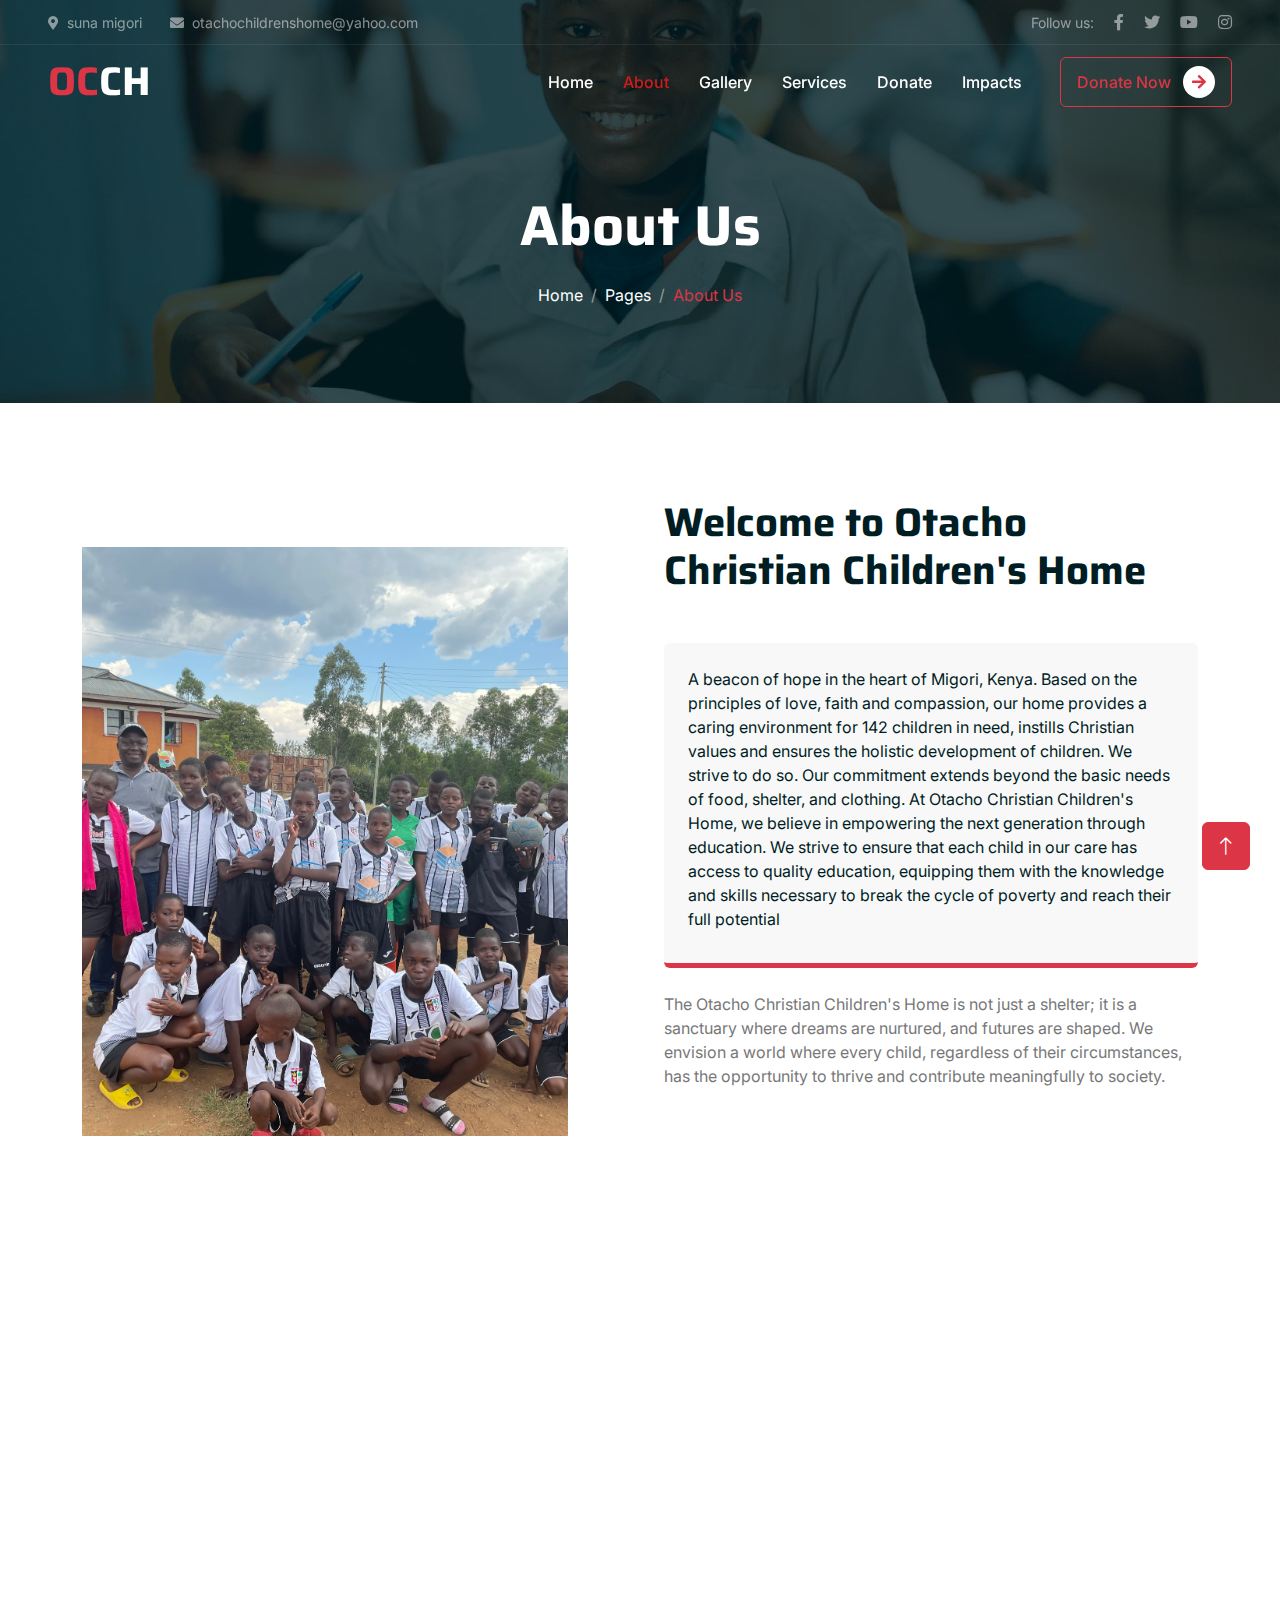
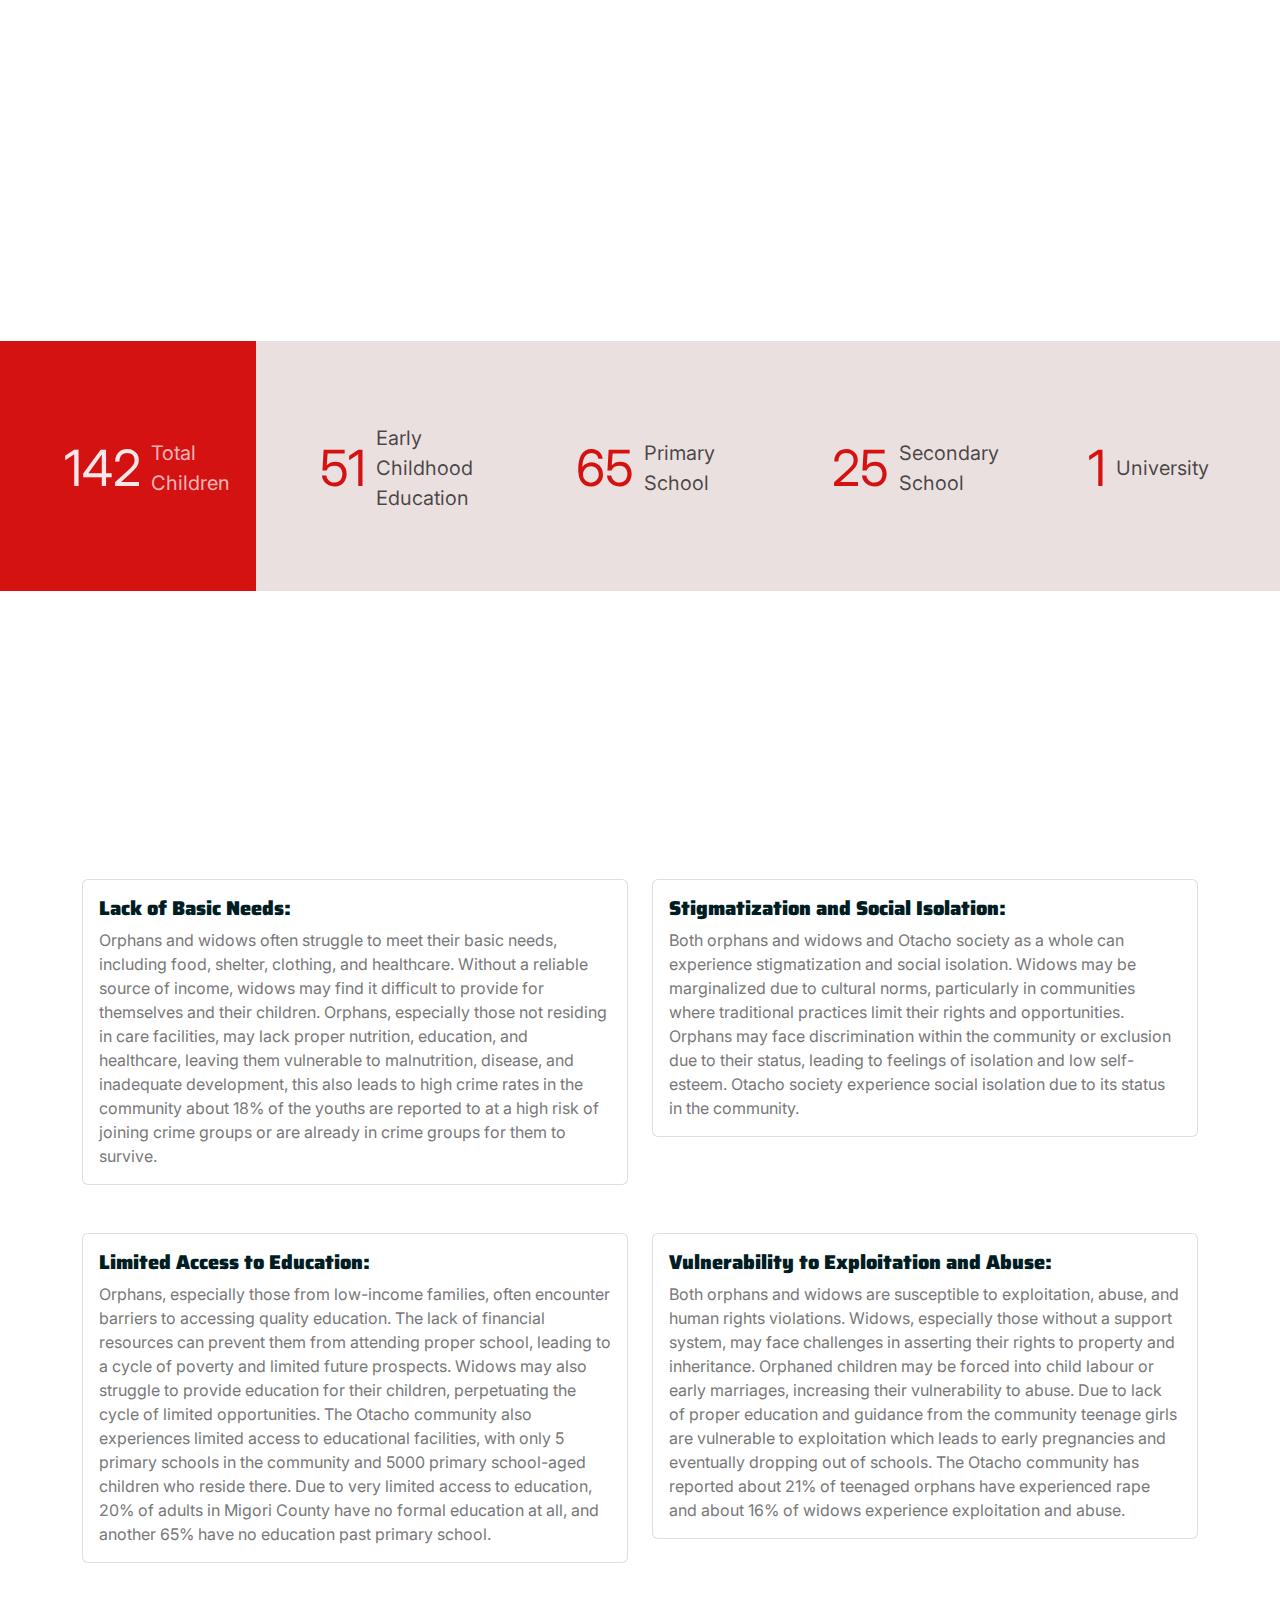
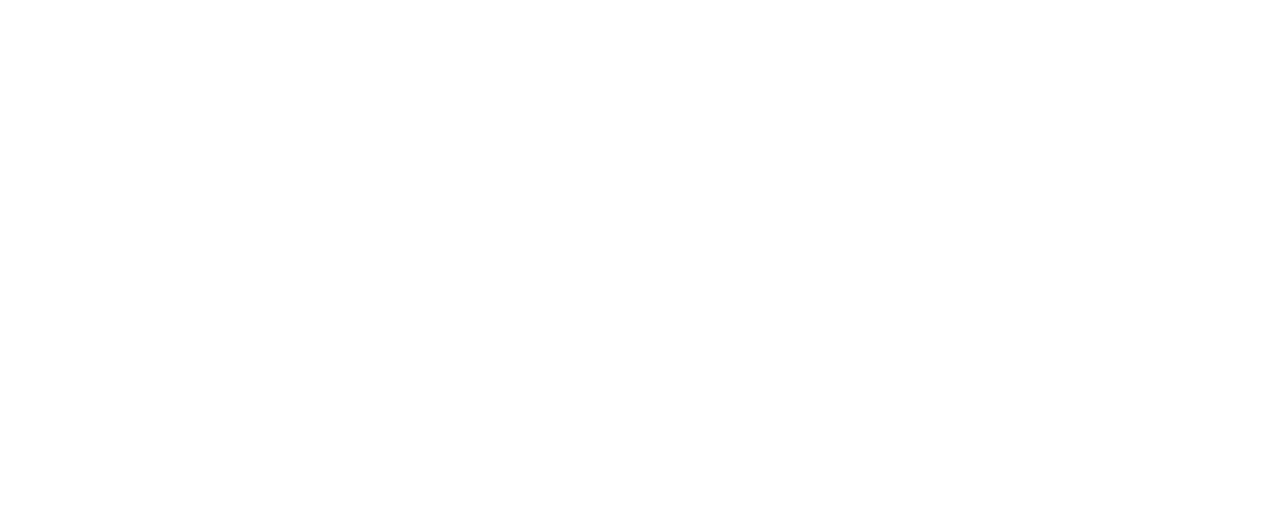
==== commit 1f3e4702: "major updates" ====
--- a/about.html
+++ b/about.html
@@ -112,7 +112,7 @@
                 </div>
                 <div class="col-lg-6 wow fadeInUp" data-wow-delay="0.5s">
                     <div class="h-100">
-                        <div class="d-inline-block rounded-pill bg-secondary text-danger py-1 px-3 mb-3">About Us</div>
+                        <!--<div class="d-inline-block rounded-pill bg-secondary text-danger py-1 px-3 mb-3"></div>-->
                         <h1 class="display-6 mb-5">Welcome to Otacho Christian Children's Home</h1>
                         <div class="bg-light border-bottom border-5 border-danger rounded p-4 mb-4">
                             <p class="text-dark mb-2">A beacon of hope in the heart of Migori, Kenya. Based on the principles of love, faith and compassion, our home provides a caring environment for 142 children in need, instills Christian values ​​and ensures the holistic development of children. We strive to do so. Our commitment extends beyond the basic needs of food, shelter, and clothing. At Otacho Christian Children's Home, we believe in empowering the next generation through education. We strive to ensure that each child in our care has access to quality education, equipping them with the knowledge and skills necessary to break the cycle of poverty and reach their full potential</p>
@@ -171,6 +171,49 @@
 
    <!--History End-->
 
+   <!---Counter-->
+   <div class="contercontent">
+
+    <div class="counterbox one">
+        <div class="information" data-aos="fade-down">
+            <div class="number"><p style="color: rgba(255, 255, 255, 0.9);">142</p></div>
+            <div class="text"><p style="color: rgba(255, 255, 255, 0.7);">Total<br>Children</p></div>
+        </div>
+    </div>
+    
+    <div class="counterbox">
+        <div class="information" data-aos="fade-down">
+            <div class="number"><p>51</p></div>
+            <div class="text"><p>Early Childhood Education</p></div>
+        </div>
+    </div>
+
+    <div class="counterbox">
+        <div class="information" data-aos="fade-down">
+            <div class="number"><p>65</p></div>
+            <div class="text"><p>Primary <br> School</p></div>
+        </div>
+    </div>
+
+    <div class="counterbox">
+        <div class="information" data-aos="fade-down">
+            <div class="number"><p>25</p></div>
+            <div class="text"><p>Secondary <br> School</p></div>
+        </div>
+    </div>
+
+    <div class="counterbox">
+        <div class="information" data-aos="fade-down">
+            <div class="number"><p>1</p></div>
+            <div class="text"><p>University</p></div>
+        </div>
+    </div>
+
+    </div>
+
+
+   <!--Counter end-->
+
    <!--Challenges-->
 
 
@@ -216,10 +259,7 @@
                   <p class="card-text">Orphans, especially those from low-income families, often encounter barriers to accessing quality
                     education. The lack of financial resources can prevent them from attending proper school, leading to
                     a cycle of poverty and limited future prospects. Widows may also struggle to provide education for
-                    their children, perpetuating the cycle of limited opportunities. Otacho society also experience
-                    limited access to educational facilities and resource because of biasness by the local government and
-                    educational middle men and corruption from the ministry of education and its luck of seriousness to
-                    cutter for the marginalised community like Otacho.</p>
+                    their children, perpetuating the cycle of limited opportunities.  The Otacho community also experiences limited access to educational facilities, with only 5 primary schools in the community and 5000 primary school-aged children who reside there. Due to very limited access to education, 20% of adults in Migori County have no formal education at all, and another 65% have no education past primary school.</p>
         
                 </div>
               </div>
@@ -233,7 +273,7 @@
                     property and inheritance. Orphaned children may be forced into child labour or early marriages,
                     increasing their vulnerability to abuse. Due to lack of proper education and guidance from the
                     community teenage girls are vulnerable to exploitation which leads to early pregnancies and
-                    eventually dropping out of schools. otacho community has reported about 21% of rape cases from teenaged orppans and about 16% of widows exploitations and abuse </p>
+                    eventually dropping out of schools. The Otacho community has reported about 21% of teenaged orphans have experienced rape and about 16% of widows experience exploitation and abuse. </p>
                 
                 </div>
               </div>
--- a/css/style.css
+++ b/css/style.css
@@ -445,4 +445,49 @@
 
 .footer .copyright a:hover {
     color: var(--primary);
+}
+
+/* Counter*/
+.contercontent {
+    width: 100%;
+    box-sizing: border-box;
+    display: flex;
+    background-color:rgb(235, 224, 224);
+}
+.counterbox {
+    width: 100%;
+    height: 250px;
+}
+.contercontent .one {
+    background-color: rgb(212, 18, 18);
+}
+.counterbox .information {
+    width: 50%;
+    height: 100%;
+    margin: 0 auto;
+    padding-top: 20px;
+    display: flex;
+    align-items: center;
+}
+.information .number p {
+    font-size: 50px;
+    color: rgb(212, 18, 18);
+    padding-right: 10px;
+}
+.information .text p{
+    color: rgba(0, 0, 0, 0.7);
+    font-size: 20px;
+    font-weight: 400;
+}
+
+@media only screen and (max-width : 700px ) {
+
+    /* ******************************   Counter  *********************** */
+    .contercontent {
+        display: block;
+    }
+    .counterbox {
+        height: 150px;
+    }
+
 }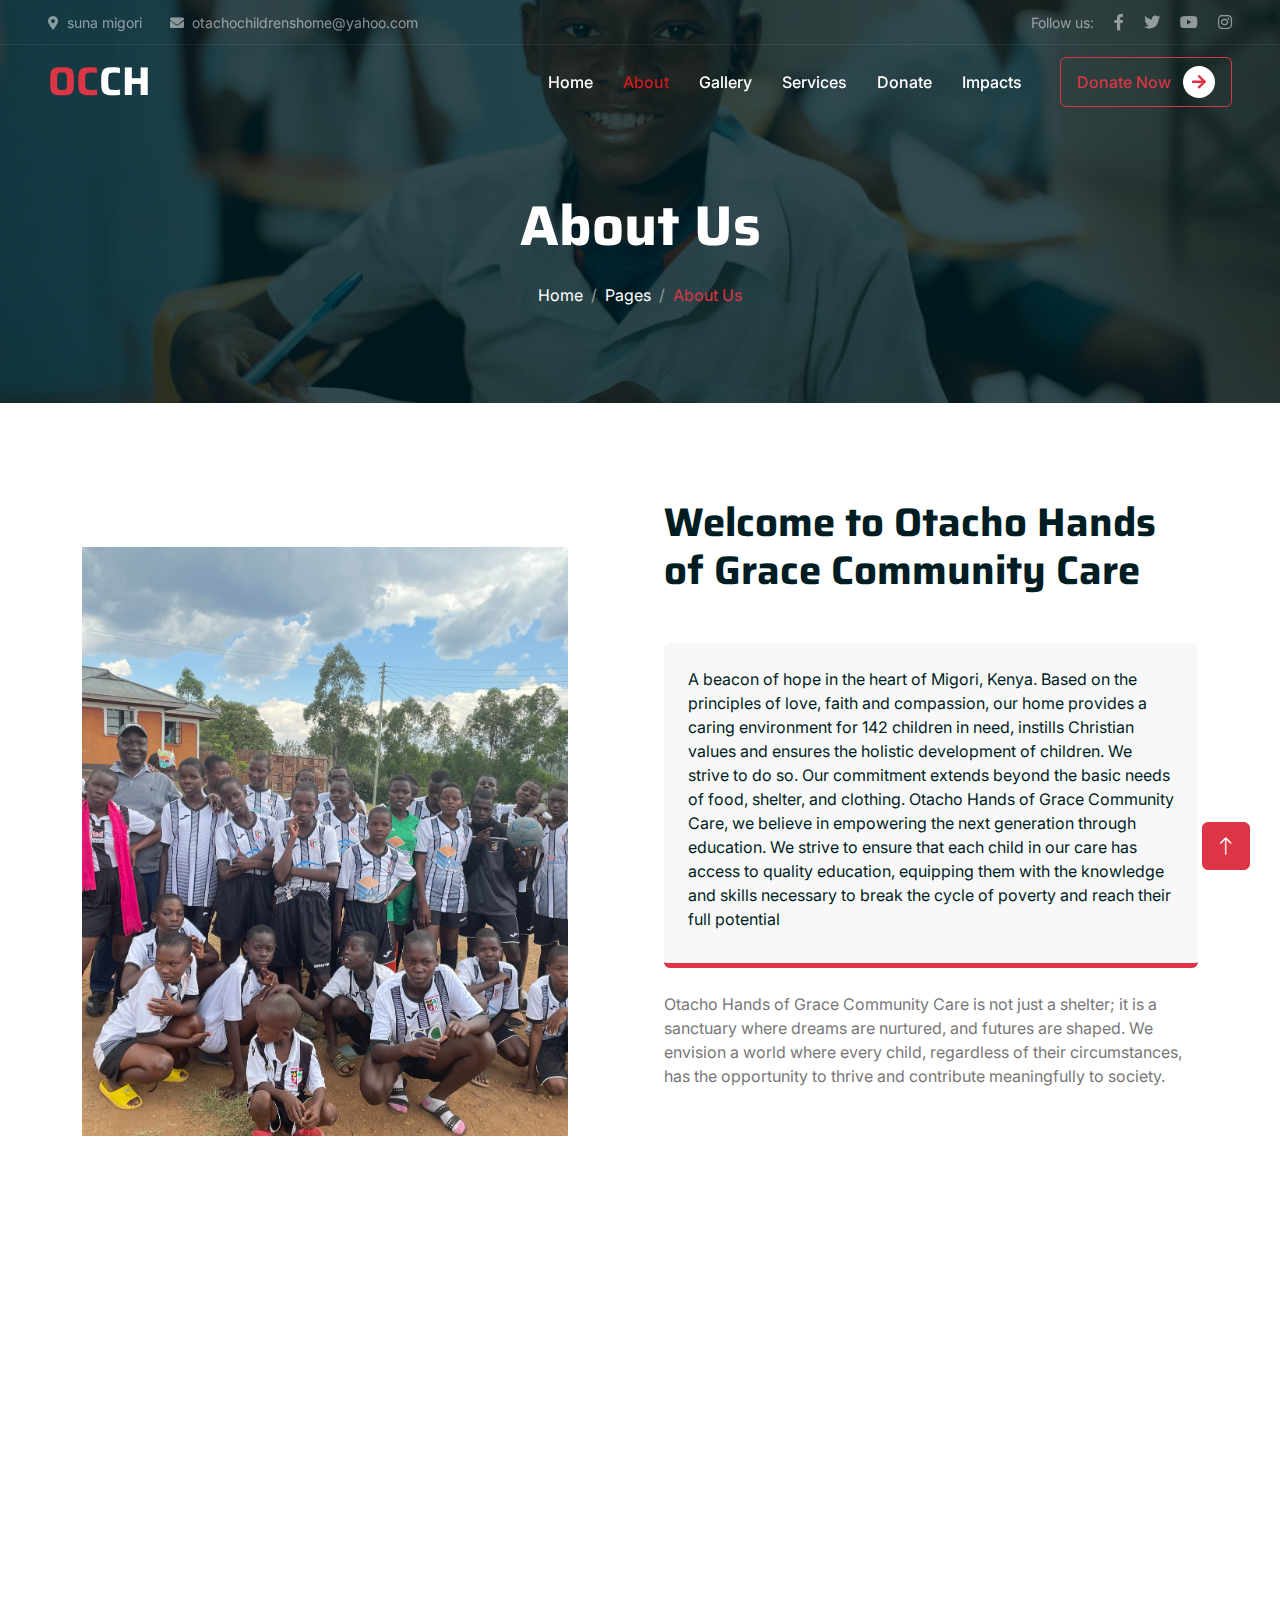
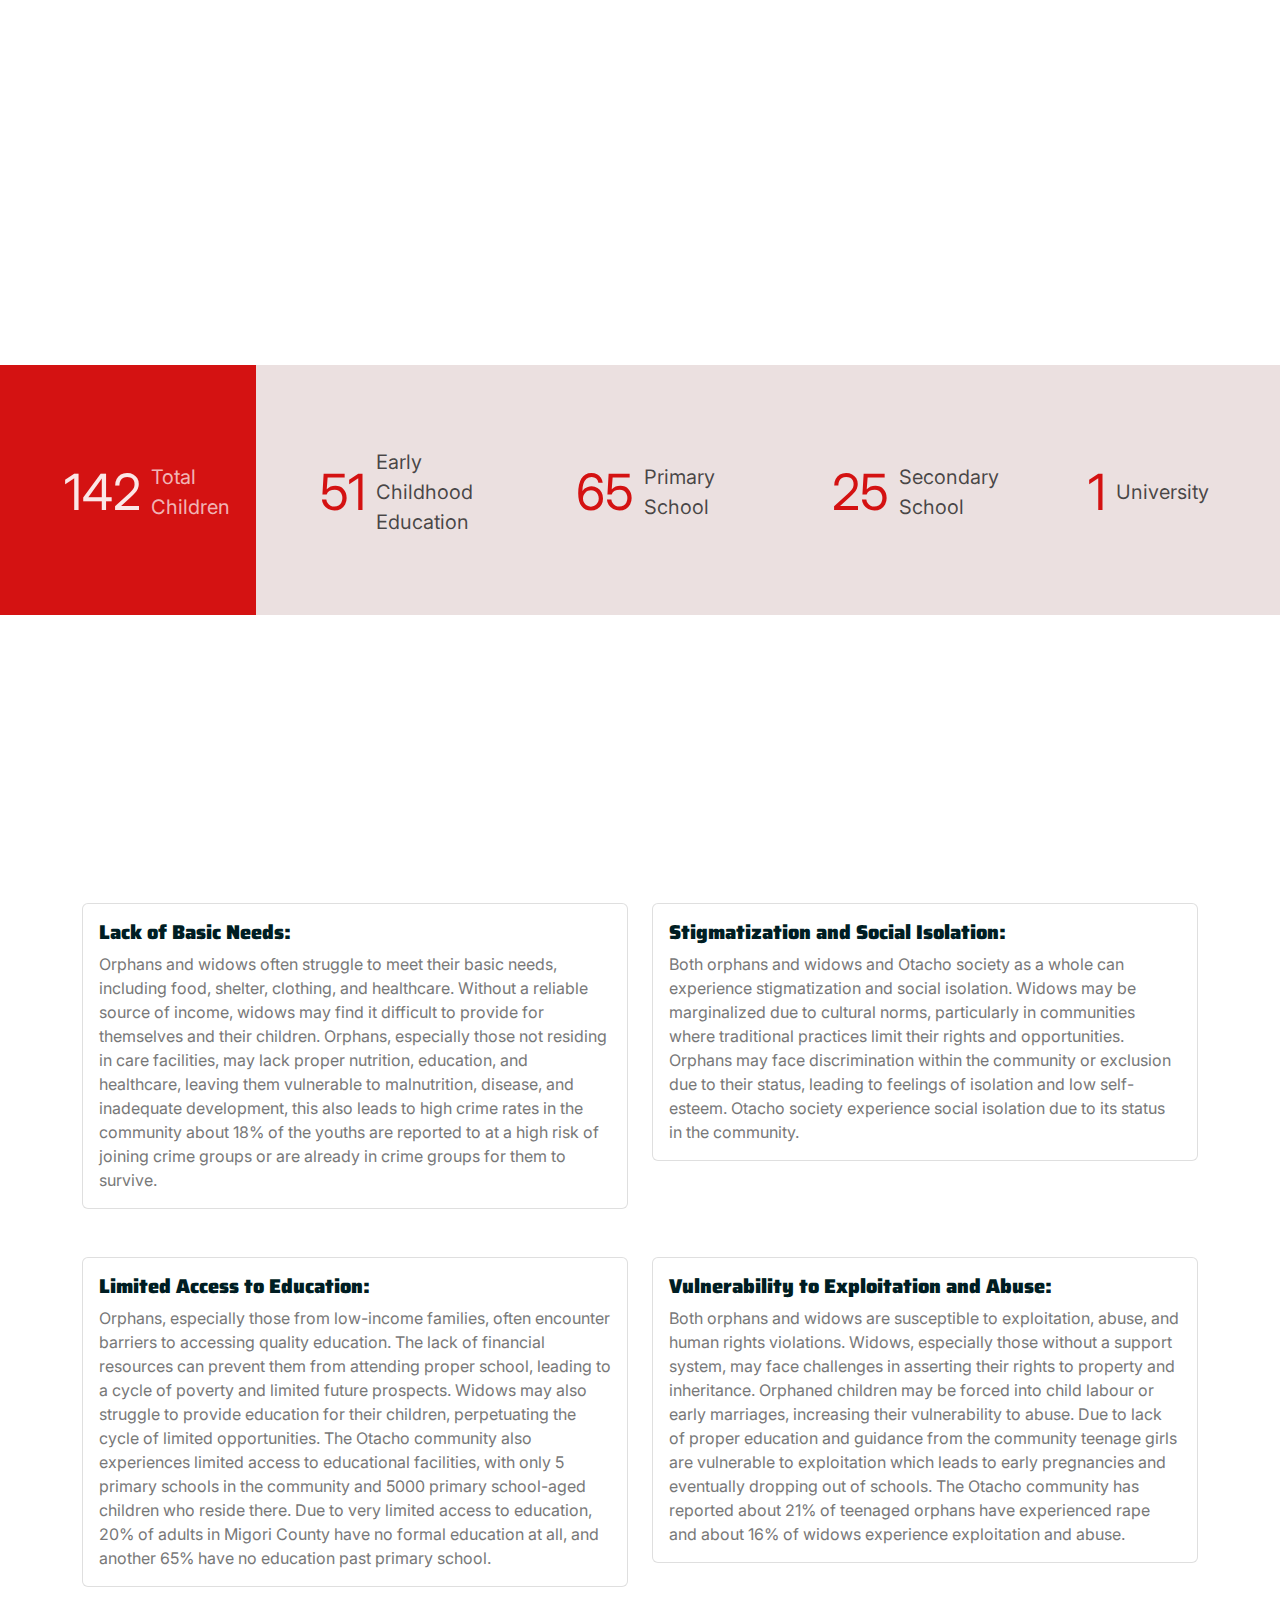
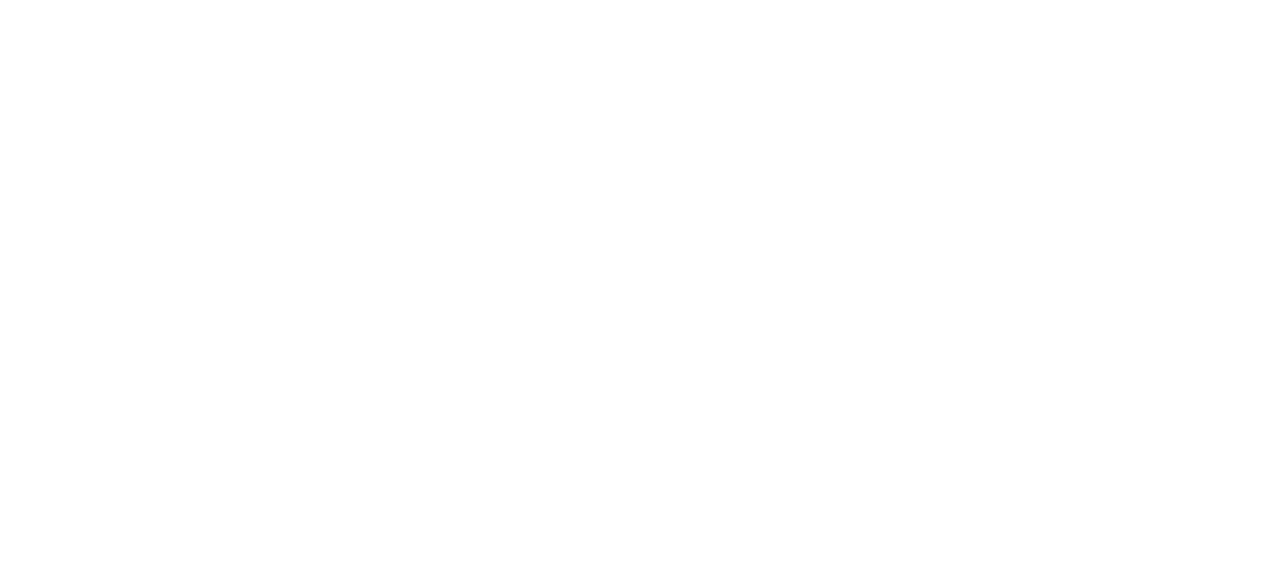
==== commit afe89c65: "update" ====
--- a/about.html
+++ b/about.html
@@ -7,7 +7,7 @@
     <meta content="width=device-width, initial-scale=1.0" name="viewport">
     <meta content="" name="keywords">
     <meta content="" name="description">
-    <link href="img/favicon.ico" rel="icon">
+    <link href="/img/favicon.ico" rel="icon">
     <link rel="preconnect" href="https://fonts.googleapis.com">
     <link rel="preconnect" href="https://fonts.gstatic.com" crossorigin>
     <link href="https://fonts.googleapis.com/css2?family=Inter:wght@400;500;600&family=Saira:wght@500;600;700&display=swap" rel="stylesheet"> 
@@ -113,12 +113,12 @@
                 <div class="col-lg-6 wow fadeInUp" data-wow-delay="0.5s">
                     <div class="h-100">
                         <!--<div class="d-inline-block rounded-pill bg-secondary text-danger py-1 px-3 mb-3"></div>-->
-                        <h1 class="display-6 mb-5">Welcome to Otacho Christian Children's Home</h1>
+                        <h1 class="display-6 mb-5">Welcome to Otacho Hands of Grace Community Care</h1>
                         <div class="bg-light border-bottom border-5 border-danger rounded p-4 mb-4">
-                            <p class="text-dark mb-2">A beacon of hope in the heart of Migori, Kenya. Based on the principles of love, faith and compassion, our home provides a caring environment for 142 children in need, instills Christian values ​​and ensures the holistic development of children. We strive to do so. Our commitment extends beyond the basic needs of food, shelter, and clothing. At Otacho Christian Children's Home, we believe in empowering the next generation through education. We strive to ensure that each child in our care has access to quality education, equipping them with the knowledge and skills necessary to break the cycle of poverty and reach their full potential</p>
+                            <p class="text-dark mb-2">A beacon of hope in the heart of Migori, Kenya. Based on the principles of love, faith and compassion, our home provides a caring environment for 142 children in need, instills Christian values ​​and ensures the holistic development of children. We strive to do so. Our commitment extends beyond the basic needs of food, shelter, and clothing. Otacho Hands of Grace Community Care, we believe in empowering the next generation through education. We strive to ensure that each child in our care has access to quality education, equipping them with the knowledge and skills necessary to break the cycle of poverty and reach their full potential</p>
                            <!-- <span class="text-primary">Jhon Doe, Founder</span> -->
                         </div>
-                        <p class="mb-5"> The Otacho Christian Children's Home is not just a shelter; it is a sanctuary where dreams are nurtured, and futures are shaped. We envision a world where every child, regardless of their circumstances, has the opportunity to thrive and contribute meaningfully to society. </p>
+                        <p class="mb-5"> Otacho Hands of Grace Community Care is not just a shelter; it is a sanctuary where dreams are nurtured, and futures are shaped. We envision a world where every child, regardless of their circumstances, has the opportunity to thrive and contribute meaningfully to society. </p>
                 
                         <!--<a class="btn btn-outline-danger py-2 px-3" href="contact.html">
                             Contact Us
@@ -145,7 +145,7 @@
                         <div class="d-inline-block rounded-pill bg-secondary text-danger py-1 px-3 mb-3">Our History</div>
                         <h1 class="display-6 mb-5">Our History is Our Story</h1>
                         <div class="bg-light border-bottom border-5 border-danger rounded p-4 mb-4">
-                            <p class="text-dark mb-2">Founded in 2003 by Nashon Otiato, Our story is one of compassion, rooted in the personal experience of our founder, Nashon Otiato. At the tender age of 8, Nashon found himself orphaned and facing an uncertain future. However, a benevolent Samaritan intervened, providing Nashon with more than just shelter and sustenance. This act of kindness bestowed upon him the gift of education, nurturing his potential and laying the foundation for the philanthropist he would become. Driven by the profound impact of generosity, Nashon, along with his wife Judith Ouma, established Otacho Christian Children's Home with a mission to pay forward the kindness that changed his life. </p>
+                            <p class="text-dark mb-2">Founded in 2003 by Nashon Otiato, Our story is one of compassion, rooted in the personal experience of our founder, Nashon Otiato. At the tender age of 8, Nashon found himself orphaned and facing an uncertain future. However, a benevolent Samaritan intervened, providing Nashon with more than just shelter and sustenance. This act of kindness bestowed upon him the gift of education, nurturing his potential and laying the foundation for the philanthropist he would become. Driven by the profound impact of generosity, Nashon, along with his wife Judith Ouma, established Otacho Hands of Grace Community Care with a mission to pay forward the kindness that changed his life. </p>
                              <!--<span class="text-primary">Jhon Doe, Founder</span>-->
                         </div>
                         <p class="mb-5">Together, they have opened their hearts and home to 142 orphans, raising them as if they were their own. The couple, along with their three biological children, form a tight-knit family that is committed to providing love, care, and a supportive environment for every child under their roof.</p>
@@ -290,7 +290,7 @@
             <div class="row g-5">
                 <div class="col-lg-3 col-md-6">
                     <h1 class="fw-bold text-danger mb-4">OC<span class="text-white">CH</span></h1>
-                    <p>Empowering young hearts: A haven of care and compassion for children, fostering dreams and building futures at Otacho Christian Home</p>
+                    <p>Empowering young hearts: A haven of care and compassion for children, fostering dreams and building futures at Otacho Hands of Grace Community Care</p>
                     <div class="d-flex pt-2">
                         <a class="btn btn-square me-1" href="https://twitter.com/OtachoHome"><i class="fab fa-twitter"></i></a>
                         <a class="btn btn-square me-1" href="https://www.facebook.com/profile.php?id=61553633801043"><i class="fab fa-facebook-f"></i></a>
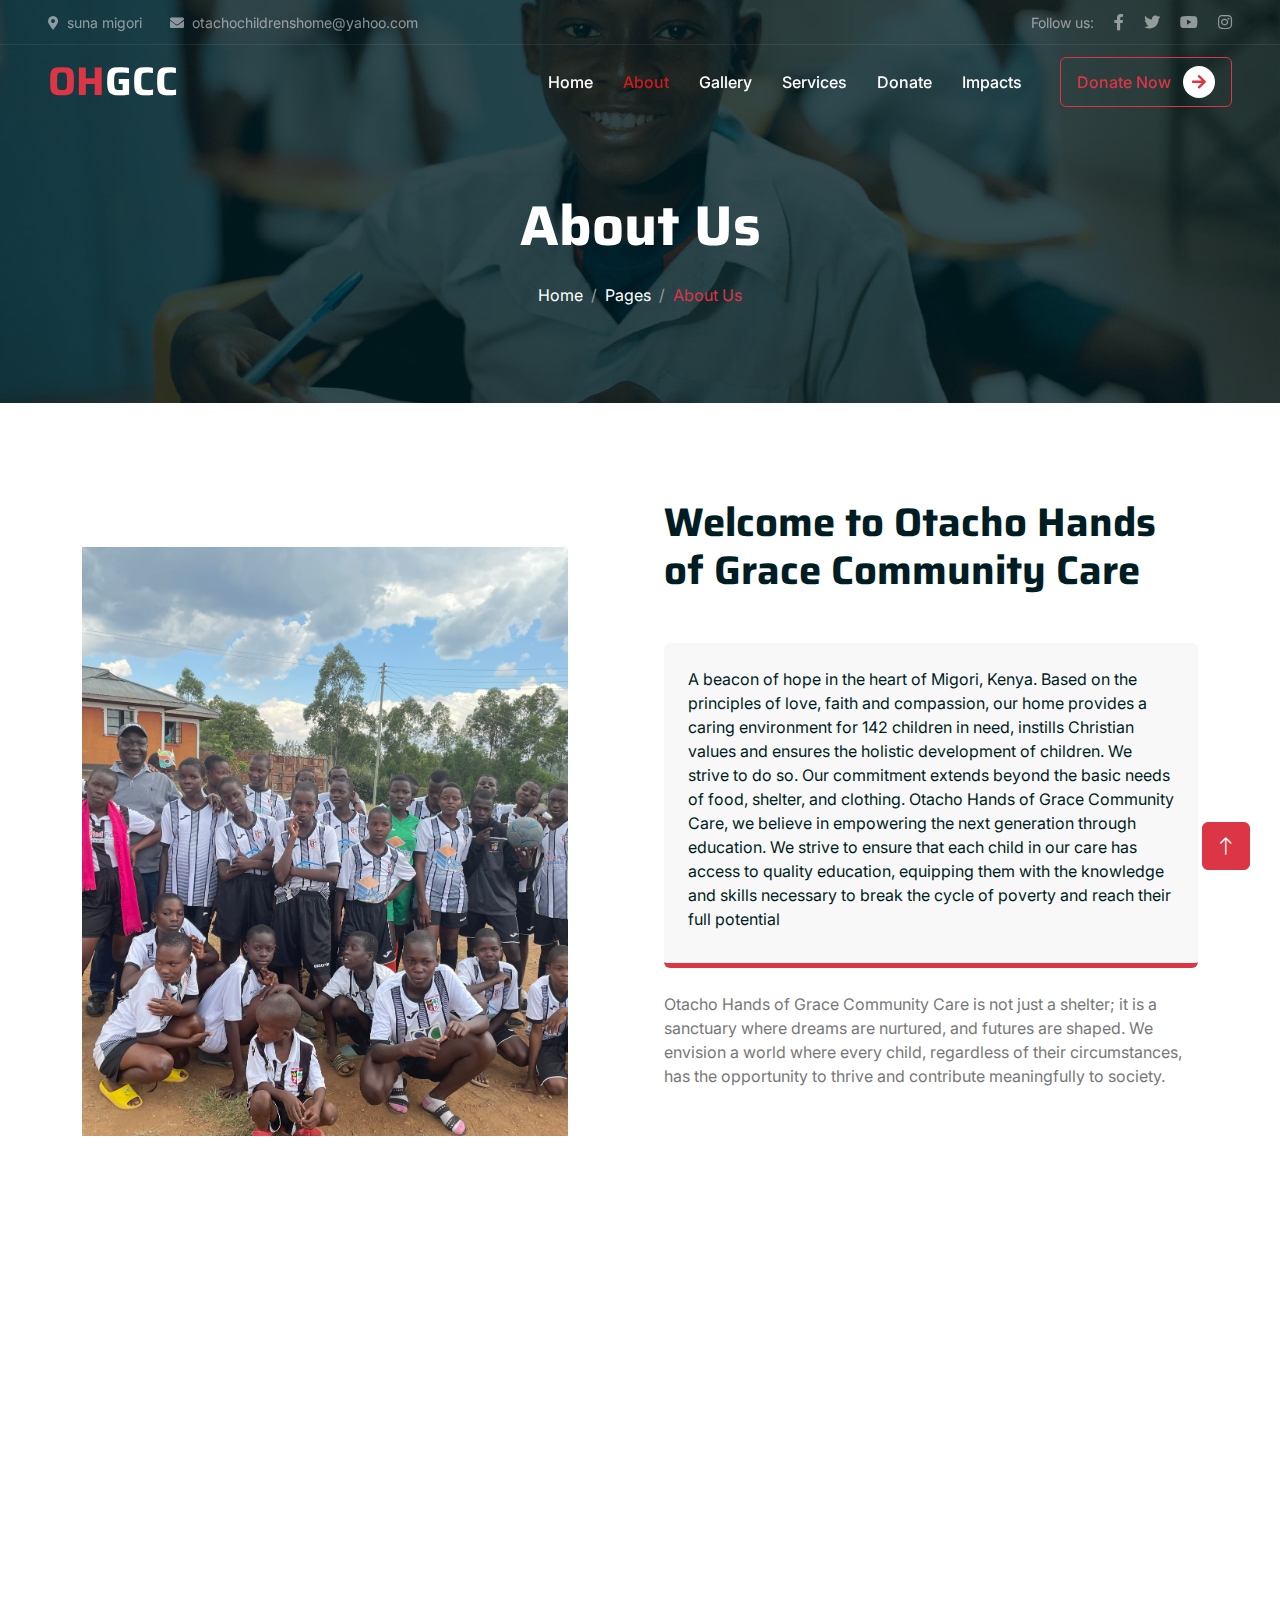
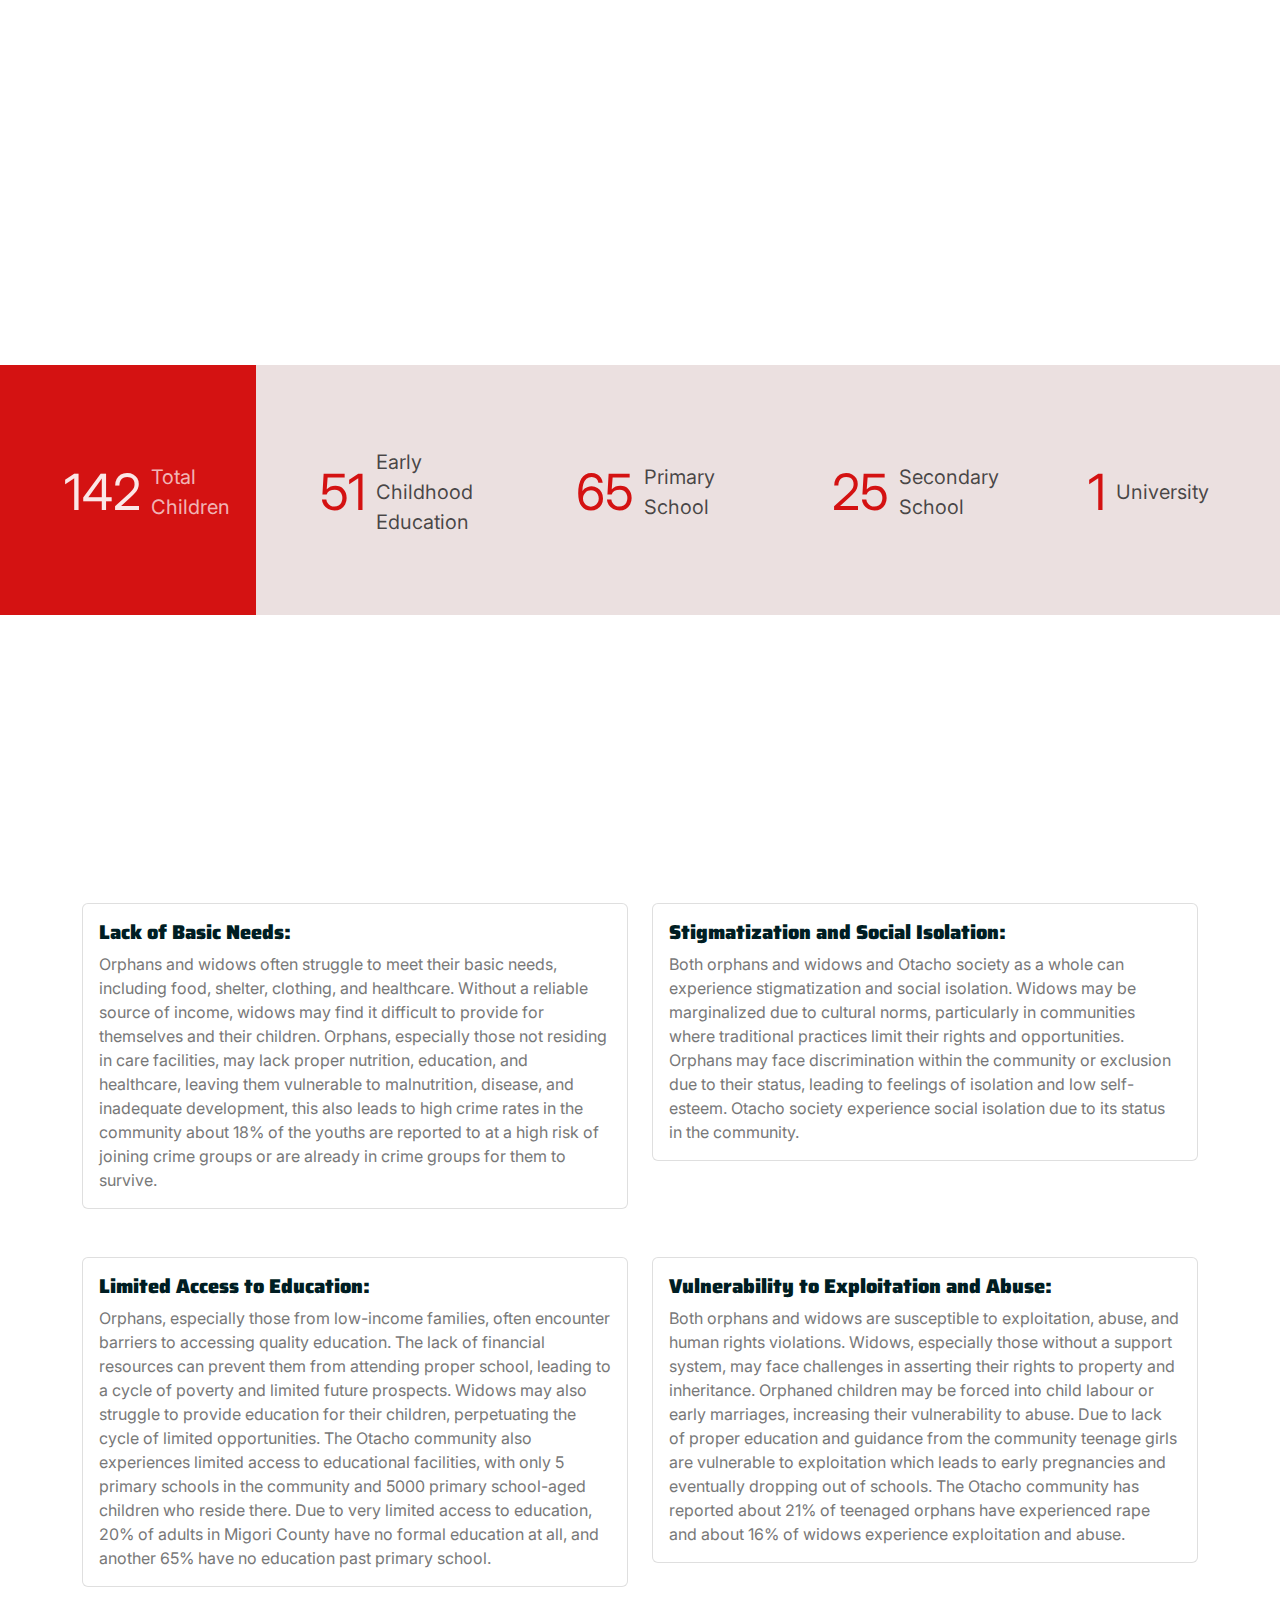
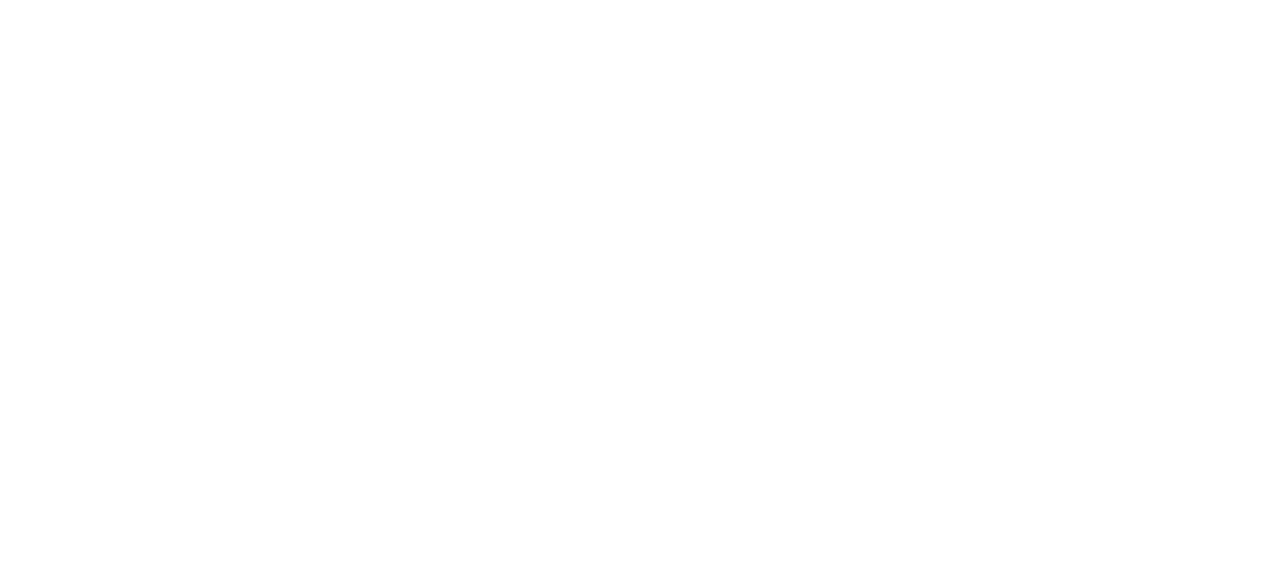
==== commit b13f13a9: "update(header): new header" ====
--- a/about.html
+++ b/about.html
@@ -46,7 +46,7 @@
 
         <nav class="navbar navbar-expand-lg navbar-dark py-lg-0 px-lg-5 wow fadeIn" data-wow-delay="0.1s">
             <a href="index.html" class="navbar-brand ms-4 ms-lg-0">
-                <h1 class="fw-bold text-danger m-0">OC<span class="text-white">CH</span></h1>
+                <h1 class="fw-bold text-danger m-0">OH<span class="text-white">GCC</span></h1>
             </a>
             <button type="button" class="navbar-toggler me-4" data-bs-toggle="collapse" data-bs-target="#navbarCollapse">
                 <span class="navbar-toggler-icon"></span>
@@ -289,7 +289,7 @@
         <div class="container py-5">
             <div class="row g-5">
                 <div class="col-lg-3 col-md-6">
-                    <h1 class="fw-bold text-danger mb-4">OC<span class="text-white">CH</span></h1>
+                    <h1 class="fw-bold text-danger mb-4">OH<span class="text-white">GCC</span></h1>
                     <p>Empowering young hearts: A haven of care and compassion for children, fostering dreams and building futures at Otacho Hands of Grace Community Care</p>
                     <div class="d-flex pt-2">
                         <a class="btn btn-square me-1" href="https://twitter.com/OtachoHome"><i class="fab fa-twitter"></i></a>
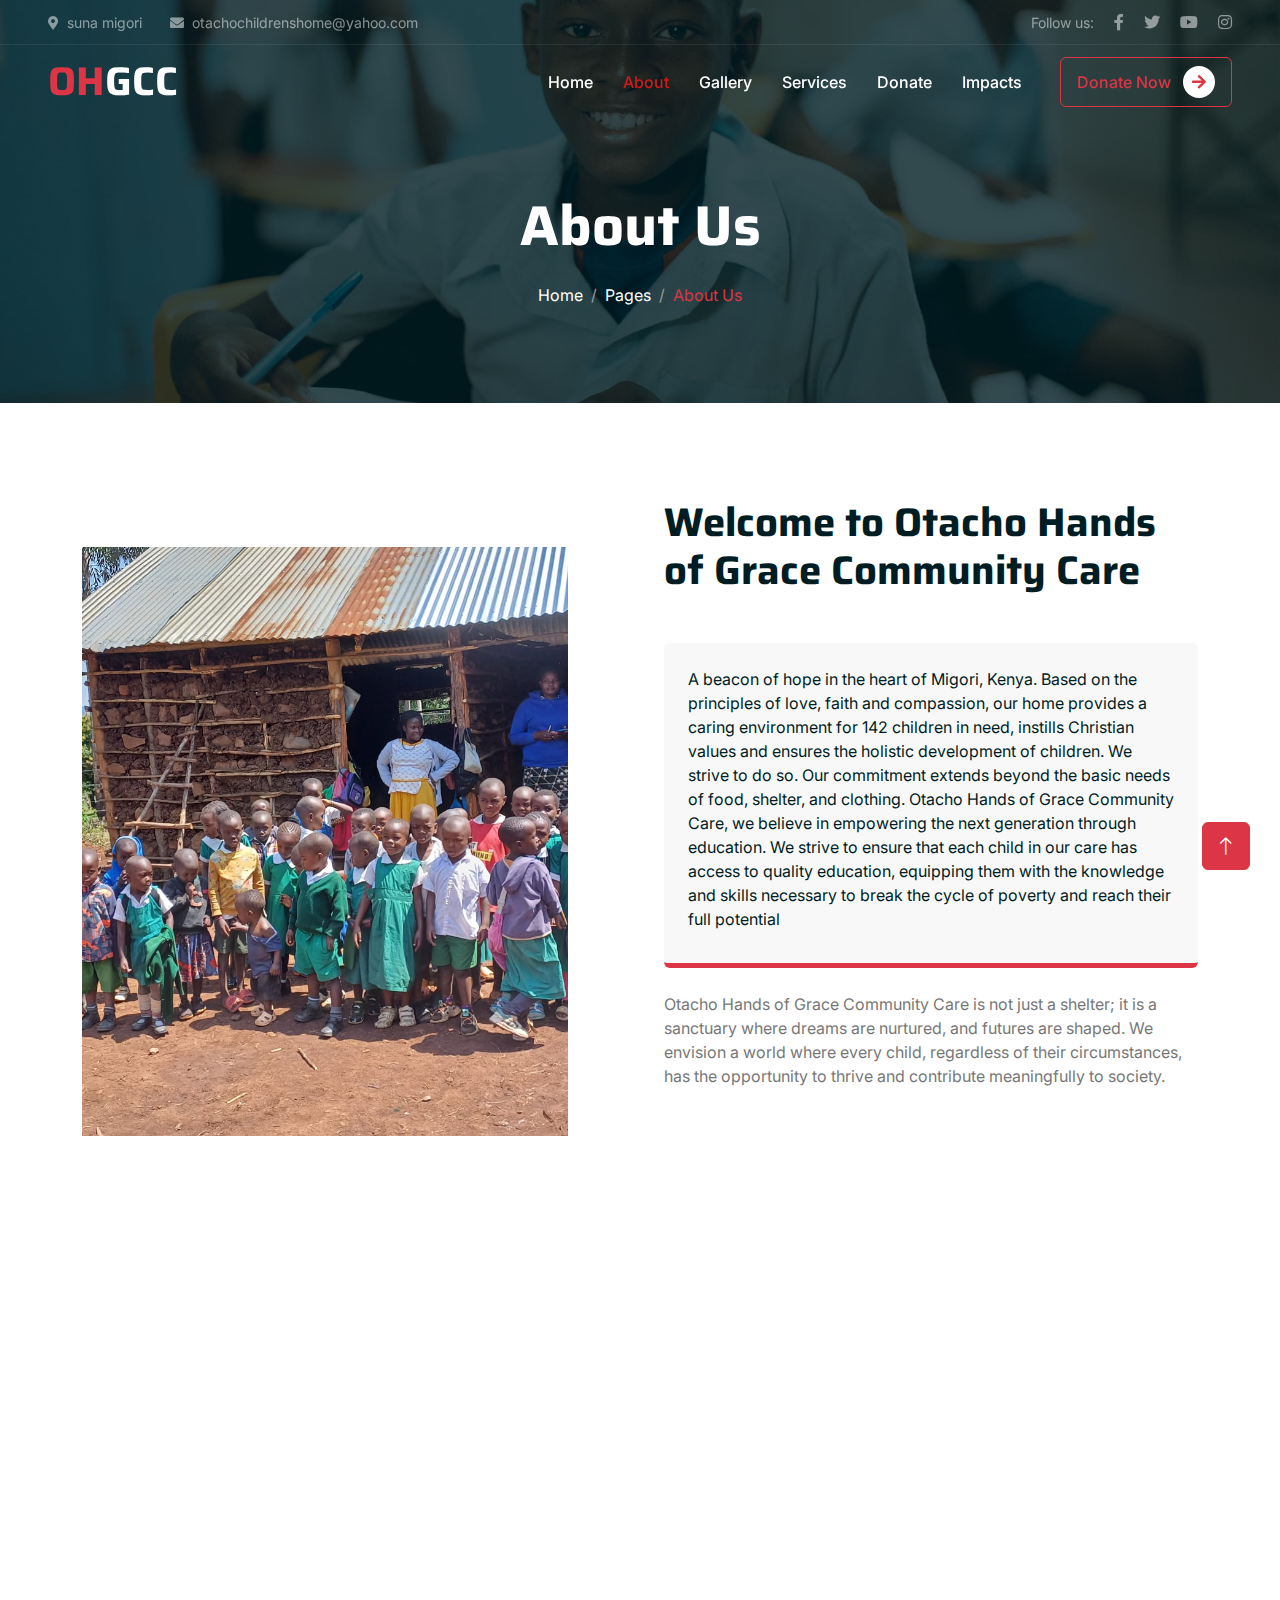
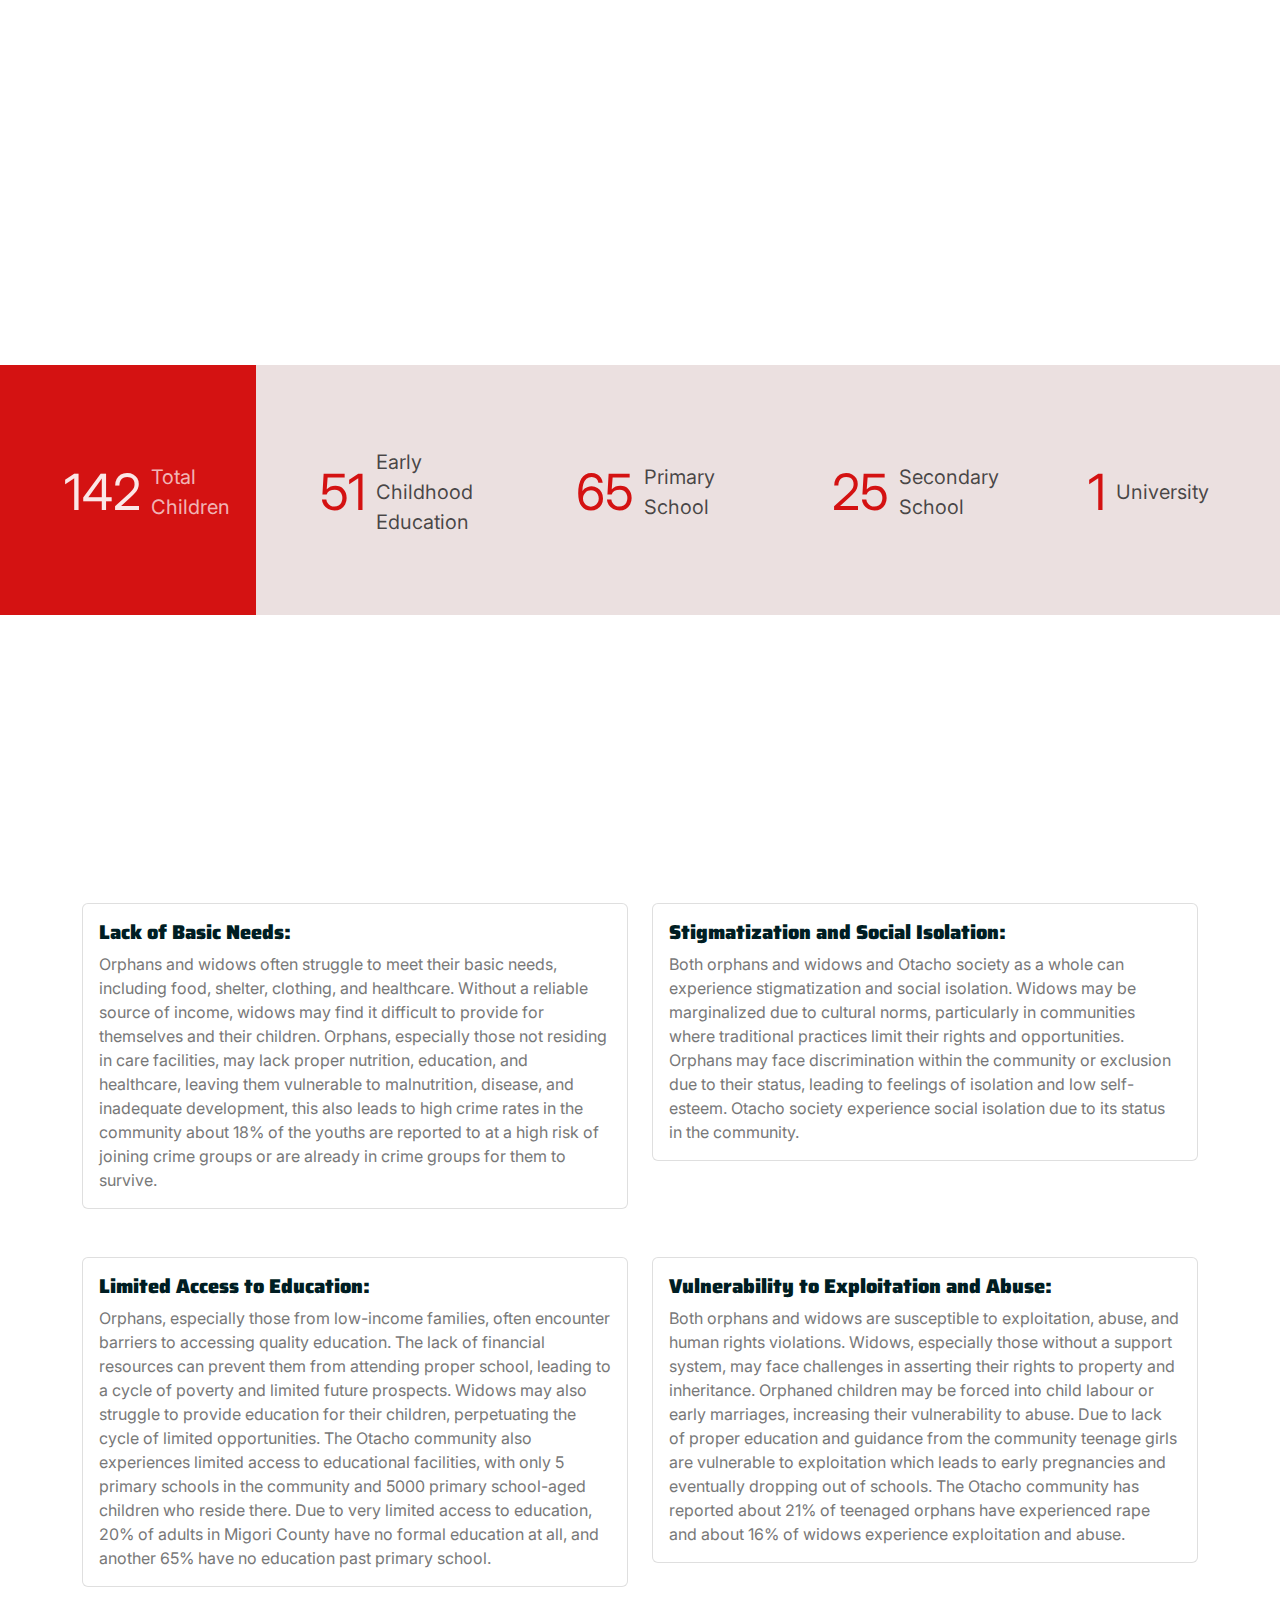
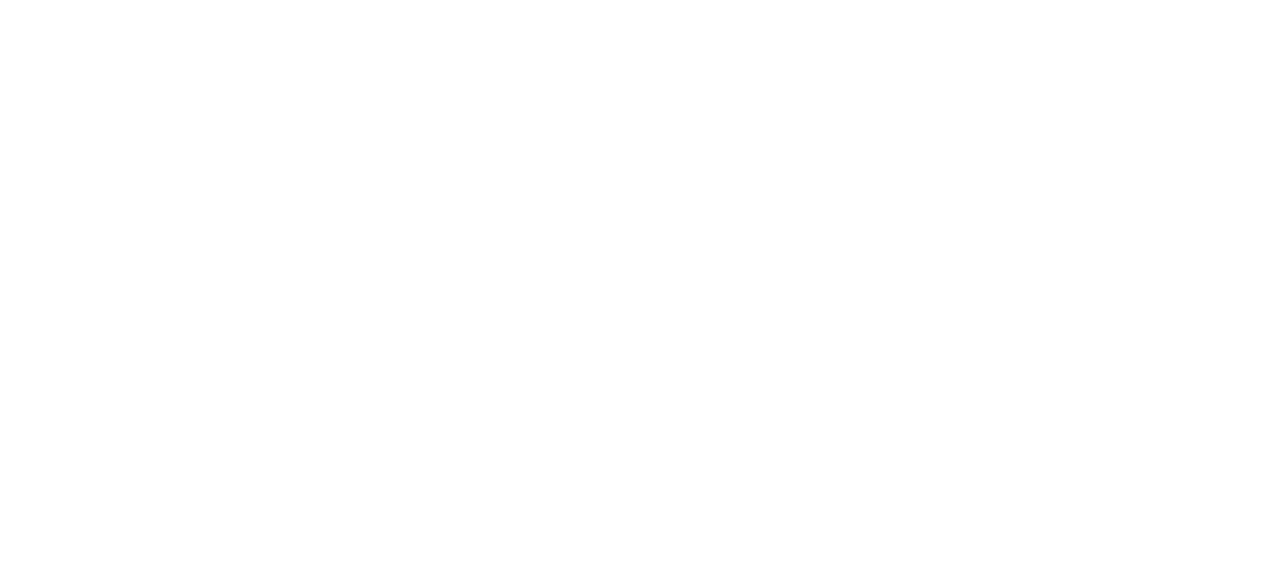
==== commit d497d76b: "update" ====
--- a/about.html
+++ b/about.html
@@ -106,7 +106,7 @@
             <div class="row g-5">
                 <div class="col-lg-6 wow fadeInUp" data-wow-delay="0.1s">
                     <div class="position-relative overflow-hidden h-100" style="min-height: 400px;">
-                        <img class="position-absolute w-100 h-100 pt-5 pe-5" src="img/banner-5.jpg" alt="" style="object-fit: cover;">
+                        <img class="position-absolute w-100 h-100 pt-5 pe-5" src="img/images/img10.jpg" alt="" style="object-fit: cover;">
                         <!--<img class="position-absolute top-0 end-0 bg-white ps-2 pb-2" src="img/About-4.jpg" alt="" style="width: 200px; height: 200px;">-->
                     </div>
                 </div>
@@ -302,7 +302,7 @@
                     <h5 class="text-light mb-4">Address</h5>
                     <p><i class="fa fa-map-marker-alt me-3"></i>suna-migori</p>
                     <p><i class="fa fa-phone-alt me-3"></i>+254 723255935</p>
-                    <p><i class="fa fa-envelope me-3"></i>otachochildrenshome@yahoo.com</p>
+                    <p><i class="fa fa-envelope me-3"></i>otachohandsofgrace@gmail.com</p>
                 </div>
                 <div class="col-lg-3 col-md-6">
                     <h5 class="text-light mb-4">Quick Links</h5>
